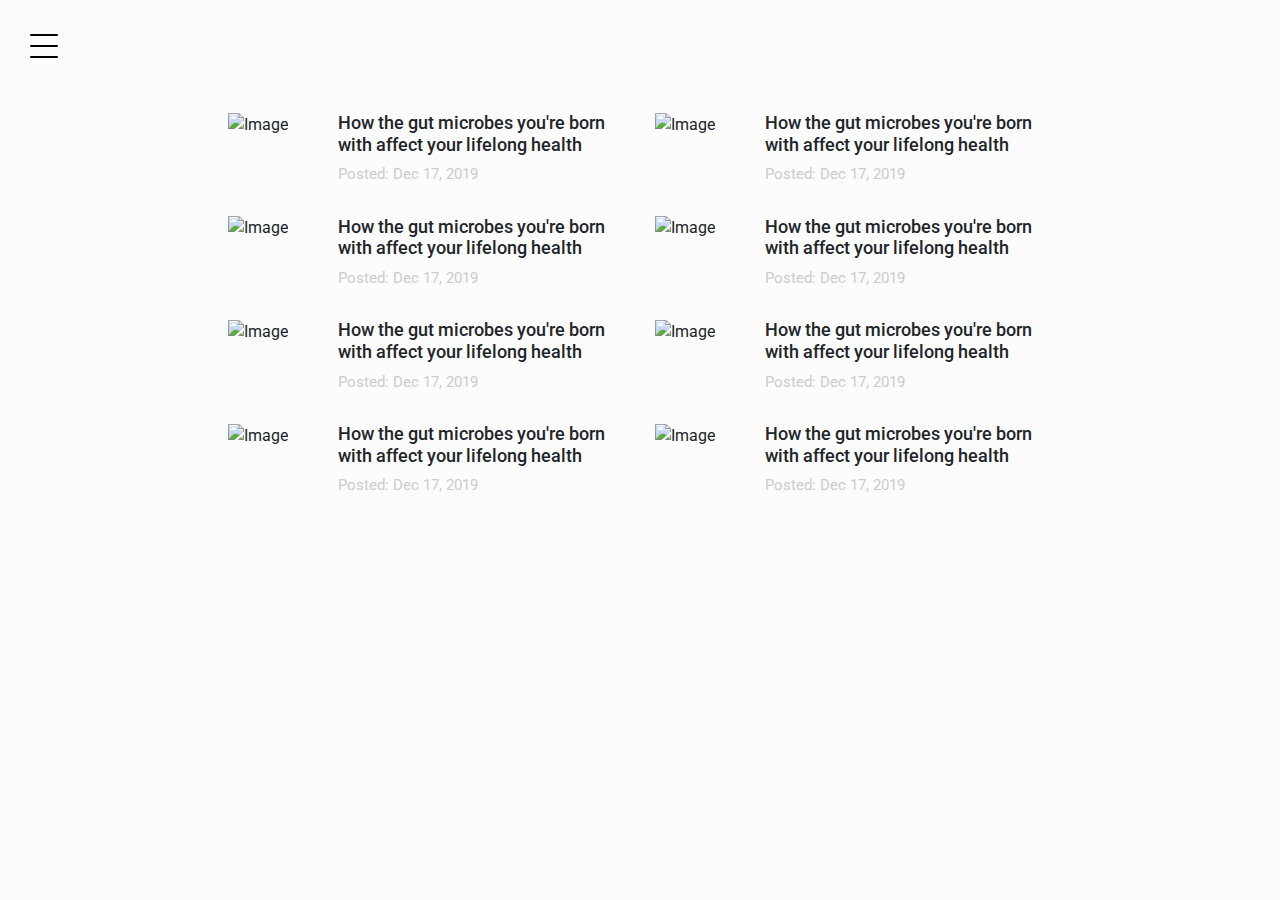
==== index.html @ adba04c1 "changes" ====
<!doctype html>
<html lang="en">
  <head>
    <!-- Required meta tags -->
    <meta charset="utf-8">
    <meta name="viewport" content="width=device-width, initial-scale=1, shrink-to-fit=no">
    <link href="https://fonts.googleapis.com/css?family=Roboto:300,400&display=swap" rel="stylesheet">

    <link href="https://fonts.googleapis.com/css?family=Poppins:300,400,500&display=swap" rel="stylesheet">

    <link href="https://fonts.googleapis.com/css?family=Source+Serif+Pro:400,600&display=swap" rel="stylesheet">

    <link rel="stylesheet" href="fonts/icomoon/style.css">

    <link rel="stylesheet" href="css/owl.carousel.min.css">

    <!-- Bootstrap CSS -->
    <link rel="stylesheet" href="css/bootstrap.min.css">
    
    <!-- Style -->
    <link rel="stylesheet" href="css/style.css">

    <title>Home</title>
  </head>
  <body>
  
    
    <aside class="sidebar">
      <div class="toggle">
        <a href="#" class="burger js-menu-toggle" data-toggle="collapse" data-target="#main-navbar">
              <span></span>
            </a>
      </div>
      <div class="side-inner">

        <div class="logo">
          <span><img src="images/kucing-ngudud.jpg" class="mt-3" alt="" style="height: 100px; width: 100px; border-radius: 50%;"></span>
        </div>
        
        <div class="nav-menu">
          <ul>
            <li class="active"><a href="#">Home</a></li>
            <li><a href="biodata.html">Biodata</a></li>
           
          </ul>
        </div>

        <div class="featured-users">
          <h3>Quotes</h3>
          <ul>
            <li class="person">
              <a href="rainer.html" class="d-flex align-items-center">
                <img src="images/raineradityatama.jpg" alt="Image" class="img-fluid mr-3">
                <span class="user-name">Rainer Adityatama</span>
              </a>
            </li>
            <li class="person">
              <a href="ricky.html" class="d-flex align-items-center">
                <img src="images/riki.jpg" alt="Image" class="img-fluid mr-3">
                <span class="user-name">Ricky Darmawan</span>
              </a>
            </li>
            <li class="person">
              <a href="ramdan.html" class="d-flex align-items-center">
                <img src="images/ramdan.jpg" alt="Image" class="img-fluid mr-3">
                <span class="user-name">Rafli Mochamad Ramdan</span>
              </a>
            </li>
            <li class="person">
              <a href="bagas.html" class="d-flex align-items-center">
                <img src="images/bagas.jpg" alt="Image" class="img-fluid mr-3">
                <span class="user-name">Muhammad Rafi Bagaskara</span>
              </a>
            </li>
            <li class="person">
              <a href="siva.html" class="d-flex align-items-center">
                <img src="images/siva.jpg" alt="Image" class="img-fluid mr-3">
                <span class="user-name">Siva Aulia</span>
              </a>
            </li>
            <li class="person">
              <a href="razika.html" class="d-flex align-items-center">
                <img src="images/razika.jpg" alt="Image" class="img-fluid mr-3">
                <span class="user-name">Razika Isdiyanti</span>
              </a>
            </li>
            <li class="person">
              <a href="prisilia.html" class="d-flex align-items-center">
                <img src="images/prisilia.jpg" alt="Image" class="img-fluid mr-3">
                <span class="user-name">Prisilia Ida Prameswari</span>
              </a>
            </li>
          </ul>
        </div>
      </div>
      
    </aside>
    <main>
      <div class="site-section">
        <div class="container">
          <div class="row justify-content-center">





            <div class="col-md-9">
              <div class="row">
                <div class="col-md-6">
                  <div class="d-flex post-entry">
                    <div class="custom-thumbnail">
                      <img src="images/person_1.jpg" alt="Image" class="img-fluid">
                    </div>
                    <div class="post-content">
                      <h3>How the gut microbes you're born with affect your lifelong health</h3>
                      <div class="post-meta"><span>Posted:</span> Dec 17, 2019</div>
                    </div>
                  </div>
                </div>
                <div class="col-md-6">
                  <div class="d-flex post-entry">
                    <div class="custom-thumbnail">
                      <img src="images/person_2.jpg" alt="Image" class="img-fluid">
                    </div>
                    <div class="post-content">
                      <h3>How the gut microbes you're born with affect your lifelong health</h3>
                      <div class="post-meta"><span>Posted:</span> Dec 17, 2019</div>
                    </div>
                  </div>
                </div>

                <div class="col-md-6">
                  <div class="d-flex post-entry">
                    <div class="custom-thumbnail">
                      <img src="images/person_3.jpg" alt="Image" class="img-fluid">
                    </div>
                    <div class="post-content">
                      <h3>How the gut microbes you're born with affect your lifelong health</h3>
                      <div class="post-meta"><span>Posted:</span> Dec 17, 2019</div>
                    </div>
                  </div>
                </div>
                <div class="col-md-6">
                  <div class="d-flex post-entry">
                    <div class="custom-thumbnail">
                      <img src="images/person_4.jpg" alt="Image" class="img-fluid">
                    </div>
                    <div class="post-content">
                      <h3>How the gut microbes you're born with affect your lifelong health</h3>
                      <div class="post-meta"><span>Posted:</span> Dec 17, 2019</div>
                    </div>
                  </div>
                </div>

                <div class="col-md-6">
                  <div class="d-flex post-entry">
                    <div class="custom-thumbnail">
                      <img src="images/person_1.jpg" alt="Image" class="img-fluid">
                    </div>
                    <div class="post-content">
                      <h3>How the gut microbes you're born with affect your lifelong health</h3>
                      <div class="post-meta"><span>Posted:</span> Dec 17, 2019</div>
                    </div>
                  </div>
                </div>
                <div class="col-md-6">
                  <div class="d-flex post-entry">
                    <div class="custom-thumbnail">
                      <img src="images/person_2.jpg" alt="Image" class="img-fluid">
                    </div>
                    <div class="post-content">
                      <h3>How the gut microbes you're born with affect your lifelong health</h3>
                      <div class="post-meta"><span>Posted:</span> Dec 17, 2019</div>
                    </div>
                  </div>
                </div>

                <div class="col-md-6">
                  <div class="d-flex post-entry">
                    <div class="custom-thumbnail">
                      <img src="images/person_3.jpg" alt="Image" class="img-fluid">
                    </div>
                    <div class="post-content">
                      <h3>How the gut microbes you're born with affect your lifelong health</h3>
                      <div class="post-meta"><span>Posted:</span> Dec 17, 2019</div>
                    </div>
                  </div>
                </div>
                <div class="col-md-6">
                  <div class="d-flex post-entry">
                    <div class="custom-thumbnail">
                      <img src="images/person_4.jpg" alt="Image" class="img-fluid">
                    </div>
                    <div class="post-content">
                      <h3>How the gut microbes you're born with affect your lifelong health</h3>
                      <div class="post-meta"><span>Posted:</span> Dec 17, 2019</div>
                    </div>
                  </div>
                </div>
              </div>
            </div>


          </div>
        </div>
      </div>  
    </main>
    
    

    <script src="js/jquery-3.3.1.min.js"></script>
    <script src="js/popper.min.js"></script>
    <script src="js/bootstrap.min.js"></script>
    <script src="js/main.js"></script>
  </body>
</html>
---- fonts/icomoon/style.css ----
@font-face {
  font-family: 'icomoon';
  src:  url('fonts/icomoon.eot?10si43');
  src:  url('fonts/icomoon.eot?10si43#iefix') format('embedded-opentype'),
    url('fonts/icomoon.ttf?10si43') format('truetype'),
    url('fonts/icomoon.woff?10si43') format('woff'),
    url('fonts/icomoon.svg?10si43#icomoon') format('svg');
  font-weight: normal;
  font-style: normal;
}

[class^="icon-"], [class*=" icon-"] {
  /* use !important to prevent issues with browser extensions that change fonts */
  font-family: 'icomoon' !important;
  speak: none;
  font-style: normal;
  font-weight: normal;
  font-variant: normal;
  text-transform: none;
  line-height: 1;

  /* Better Font Rendering =========== */
  -webkit-font-smoothing: antialiased;
  -moz-osx-font-smoothing: grayscale;
}

.icon-asterisk:before {
  content: "\f069";
}
.icon-plus:before {
  content: "\f067";
}
.icon-question:before {
  content: "\f128";
}
.icon-minus:before {
  content: "\f068";
}
.icon-glass:before {
  content: "\f000";
}
.icon-music:before {
  content: "\f001";
}
.icon-search:before {
  content: "\f002";
}
.icon-envelope-o:before {
  content: "\f003";
}
.icon-heart:before {
  content: "\f004";
}
.icon-star:before {
  content: "\f005";
}
.icon-star-o:before {
  content: "\f006";
}
.icon-user:before {
  content: "\f007";
}
.icon-film:before {
  content: "\f008";
}
.icon-th-large:before {
  content: "\f009";
}
.icon-th:before {
  content: "\f00a";
}
.icon-th-list:before {
  content: "\f00b";
}
.icon-check:before {
  content: "\f00c";
}
.icon-close:before {
  content: "\f00d";
}
.icon-remove:before {
  content: "\f00d";
}
.icon-times:before {
  content: "\f00d";
}
.icon-search-plus:before {
  content: "\f00e";
}
.icon-search-minus:before {
  content: "\f010";
}
.icon-power-off:before {
  content: "\f011";
}
.icon-signal:before {
  content: "\f012";
}
.icon-cog:before {
  content: "\f013";
}
.icon-gear:before {
  content: "\f013";
}
.icon-trash-o:before {
  content: "\f014";
}
.icon-home:before {
  content: "\f015";
}
.icon-file-o:before {
  content: "\f016";
}
.icon-clock-o:before {
  content: "\f017";
}
.icon-road:before {
  content: "\f018";
}
.icon-download:before {
  content: "\f019";
}
.icon-arrow-circle-o-down:before {
  content: "\f01a";
}
.icon-arrow-circle-o-up:before {
  content: "\f01b";
}
.icon-inbox:before {
  content: "\f01c";
}
.icon-play-circle-o:before {
  content: "\f01d";
}
.icon-repeat:before {
  content: "\f01e";
}
.icon-rotate-right:before {
  content: "\f01e";
}
.icon-refresh:before {
  content: "\f021";
}
.icon-list-alt:before {
  content: "\f022";
}
.icon-lock:before {
  content: "\f023";
}
.icon-flag:before {
  content: "\f024";
}
.icon-headphones:before {
  content: "\f025";
}
.icon-volume-off:before {
  content: "\f026";
}
.icon-volume-down:before {
  content: "\f027";
}
.icon-volume-up:before {
  content: "\f028";
}
.icon-qrcode:before {
  content: "\f029";
}
.icon-barcode:before {
  content: "\f02a";
}
.icon-tag:before {
  content: "\f02b";
}
.icon-tags:before {
  content: "\f02c";
}
.icon-book:before {
  content: "\f02d";
}
.icon-bookmark:before {
  content: "\f02e";
}
.icon-print:before {
  content: "\f02f";
}
.icon-camera:before {
  content: "\f030";
}
.icon-font:before {
  content: "\f031";
}
.icon-bold:before {
  content: "\f032";
}
.icon-italic:before {
  content: "\f033";
}
.icon-text-height:before {
  content: "\f034";
}
.icon-text-width:before {
  content: "\f035";
}
.icon-align-left:before {
  content: "\f036";
}
.icon-align-center:before {
  content: "\f037";
}
.icon-align-right:before {
  content: "\f038";
}
.icon-align-justify:before {
  content: "\f039";
}
.icon-list:before {
  content: "\f03a";
}
.icon-dedent:before {
  content: "\f03b";
}
.icon-outdent:before {
  content: "\f03b";
}
.icon-indent:before {
  content: "\f03c";
}
.icon-video-camera:before {
  content: "\f03d";
}
.icon-image:before {
  content: "\f03e";
}
.icon-photo:before {
  content: "\f03e";
}
.icon-picture-o:before {
  content: "\f03e";
}
.icon-pencil:before {
  content: "\f040";
}
.icon-map-marker:before {
  content: "\f041";
}
.icon-adjust:before {
  content: "\f042";
}
.icon-tint:before {
  content: "\f043";
}
.icon-edit:before {
  content: "\f044";
}
.icon-pencil-square-o:before {
  content: "\f044";
}
.icon-share-square-o:before {
  content: "\f045";
}
.icon-check-square-o:before {
  content: "\f046";
}
.icon-arrows:before {
  content: "\f047";
}
.icon-step-backward:before {
  content: "\f048";
}
.icon-fast-backward:before {
  content: "\f049";
}
.icon-backward:before {
  content: "\f04a";
}
.icon-play:before {
  content: "\f04b";
}
.icon-pause:before {
  content: "\f04c";
}
.icon-stop:before {
  content: "\f04d";
}
.icon-forward:before {
  content: "\f04e";
}
.icon-fast-forward:before {
  content: "\f050";
}
.icon-step-forward:before {
  content: "\f051";
}
.icon-eject:before {
  content: "\f052";
}
.icon-chevron-left:before {
  content: "\f053";
}
.icon-chevron-right:before {
  content: "\f054";
}
.icon-plus-circle:before {
  content: "\f055";
}
.icon-minus-circle:before {
  content: "\f056";
}
.icon-times-circle:before {
  content: "\f057";
}
.icon-check-circle:before {
  content: "\f058";
}
.icon-question-circle:before {
  content: "\f059";
}
.icon-info-circle:before {
  content: "\f05a";
}
.icon-crosshairs:before {
  content: "\f05b";
}
.icon-times-circle-o:before {
  content: "\f05c";
}
.icon-check-circle-o:before {
  content: "\f05d";
}
.icon-ban:before {
  content: "\f05e";
}
.icon-arrow-left:before {
  content: "\f060";
}
.icon-arrow-right:before {
  content: "\f061";
}
.icon-arrow-up:before {
  content: "\f062";
}
.icon-arrow-down:before {
  content: "\f063";
}
.icon-mail-forward:before {
  content: "\f064";
}
.icon-share:before {
  content: "\f064";
}
.icon-expand:before {
  content: "\f065";
}
.icon-compress:before {
  content: "\f066";
}
.icon-exclamation-circle:before {
  content: "\f06a";
}
.icon-gift:before {
  content: "\f06b";
}
.icon-leaf:before {
  content: "\f06c";
}
.icon-fire:before {
  content: "\f06d";
}
.icon-eye:before {
  content: "\f06e";
}
.icon-eye-slash:before {
  content: "\f070";
}
.icon-exclamation-triangle:before {
  content: "\f071";
}
.icon-warning:before {
  content: "\f071";
}
.icon-plane:before {
  content: "\f072";
}
.icon-calendar:before {
  content: "\f073";
}
.icon-random:before {
  content: "\f074";
}
.icon-comment:before {
  content: "\f075";
}
.icon-magnet:before {
  content: "\f076";
}
.icon-chevron-up:before {
  content: "\f077";
}
.icon-chevron-down:before {
  content: "\f078";
}
.icon-retweet:before {
  content: "\f079";
}
.icon-shopping-cart:before {
  content: "\f07a";
}
.icon-folder:before {
  content: "\f07b";
}
.icon-folder-open:before {
  content: "\f07c";
}
.icon-arrows-v:before {
  content: "\f07d";
}
.icon-arrows-h:before {
  content: "\f07e";
}
.icon-bar-chart:before {
  content: "\f080";
}
.icon-bar-chart-o:before {
  content: "\f080";
}
.icon-twitter-square:before {
  content: "\f081";
}
.icon-facebook-square:before {
  content: "\f082";
}
.icon-camera-retro:before {
  content: "\f083";
}
.icon-key:before {
  content: "\f084";
}
.icon-cogs:before {
  content: "\f085";
}
.icon-gears:before {
  content: "\f085";
}
.icon-comments:before {
  content: "\f086";
}
.icon-thumbs-o-up:before {
  content: "\f087";
}
.icon-thumbs-o-down:before {
  content: "\f088";
}
.icon-star-half:before {
  content: "\f089";
}
.icon-heart-o:before {
  content: "\f08a";
}
.icon-sign-out:before {
  content: "\f08b";
}
.icon-linkedin-square:before {
  content: "\f08c";
}
.icon-thumb-tack:before {
  content: "\f08d";
}
.icon-external-link:before {
  content: "\f08e";
}
.icon-sign-in:before {
  content: "\f090";
}
.icon-trophy:before {
  content: "\f091";
}
.icon-github-square:before {
  content: "\f092";
}
.icon-upload:before {
  content: "\f093";
}
.icon-lemon-o:before {
  content: "\f094";
}
.icon-phone:before {
  content: "\f095";
}
.icon-square-o:before {
  content: "\f096";
}
.icon-bookmark-o:before {
  content: "\f097";
}
.icon-phone-square:before {
  content: "\f098";
}
.icon-twitter:before {
  content: "\f099";
}
.icon-facebook:before {
  content: "\f09a";
}
.icon-facebook-f:before {
  content: "\f09a";
}
.icon-github:before {
  content: "\f09b";
}
.icon-unlock:before {
  content: "\f09c";
}
.icon-credit-card:before {
  content: "\f09d";
}
.icon-feed:before {
  content: "\f09e";
}
.icon-rss:before {
  content: "\f09e";
}
.icon-hdd-o:before {
  content: "\f0a0";
}
.icon-bullhorn:before {
  content: "\f0a1";
}
.icon-bell-o:before {
  content: "\f0a2";
}
.icon-certificate:before {
  content: "\f0a3";
}
.icon-hand-o-right:before {
  content: "\f0a4";
}
.icon-hand-o-left:before {
  content: "\f0a5";
}
.icon-hand-o-up:before {
  content: "\f0a6";
}
.icon-hand-o-down:before {
  content: "\f0a7";
}
.icon-arrow-circle-left:before {
  content: "\f0a8";
}
.icon-arrow-circle-right:before {
  content: "\f0a9";
}
.icon-arrow-circle-up:before {
  content: "\f0aa";
}
.icon-arrow-circle-down:before {
  content: "\f0ab";
}
.icon-globe:before {
  content: "\f0ac";
}
.icon-wrench:before {
  content: "\f0ad";
}
.icon-tasks:before {
  content: "\f0ae";
}
.icon-filter:before {
  content: "\f0b0";
}
.icon-briefcase:before {
  content: "\f0b1";
}
.icon-arrows-alt:before {
  content: "\f0b2";
}
.icon-group:before {
  content: "\f0c0";
}
.icon-users:before {
  content: "\f0c0";
}
.icon-chain:before {
  content: "\f0c1";
}
.icon-link:before {
  content: "\f0c1";
}
.icon-cloud:before {
  content: "\f0c2";
}
.icon-flask:before {
  content: "\f0c3";
}
.icon-cut:before {
  content: "\f0c4";
}
.icon-scissors:before {
  content: "\f0c4";
}
.icon-copy:before {
  content: "\f0c5";
}
.icon-files-o:before {
  content: "\f0c5";
}
.icon-paperclip:before {
  content: "\f0c6";
}
.icon-floppy-o:before {
  content: "\f0c7";
}
.icon-save:before {
  content: "\f0c7";
}
.icon-square:before {
  content: "\f0c8";
}
.icon-bars:before {
  content: "\f0c9";
}
.icon-navicon:before {
  content: "\f0c9";
}
.icon-reorder:before {
  content: "\f0c9";
}
.icon-list-ul:before {
  content: "\f0ca";
}
.icon-list-ol:before {
  content: "\f0cb";
}
.icon-strikethrough:before {
  content: "\f0cc";
}
.icon-underline:before {
  content: "\f0cd";
}
.icon-table:before {
  content: "\f0ce";
}
.icon-magic:before {
  content: "\f0d0";
}
.icon-truck:before {
  content: "\f0d1";
}
.icon-pinterest:before {
  content: "\f0d2";
}
.icon-pinterest-square:before {
  content: "\f0d3";
}
.icon-google-plus-square:before {
  content: "\f0d4";
}
.icon-google-plus:before {
  content: "\f0d5";
}
.icon-money:before {
  content: "\f0d6";
}
.icon-caret-down:before {
  content: "\f0d7";
}
.icon-caret-up:before {
  content: "\f0d8";
}
.icon-caret-left:before {
  content: "\f0d9";
}
.icon-caret-right:before {
  content: "\f0da";
}
.icon-columns:before {
  content: "\f0db";
}
.icon-sort:before {
  content: "\f0dc";
}
.icon-unsorted:before {
  content: "\f0dc";
}
.icon-sort-desc:before {
  content: "\f0dd";
}
.icon-sort-down:before {
  content: "\f0dd";
}
.icon-sort-asc:before {
  content: "\f0de";
}
.icon-sort-up:before {
  content: "\f0de";
}
.icon-envelope:before {
  content: "\f0e0";
}
.icon-linkedin:before {
  content: "\f0e1";
}
.icon-rotate-left:before {
  content: "\f0e2";
}
.icon-undo:before {
  content: "\f0e2";
}
.icon-gavel:before {
  content: "\f0e3";
}
.icon-legal:before {
  content: "\f0e3";
}
.icon-dashboard:before {
  content: "\f0e4";
}
.icon-tachometer:before {
  content: "\f0e4";
}
.icon-comment-o:before {
  content: "\f0e5";
}
.icon-comments-o:before {
  content: "\f0e6";
}
.icon-bolt:before {
  content: "\f0e7";
}
.icon-flash:before {
  content: "\f0e7";
}
.icon-sitemap:before {
  content: "\f0e8";
}
.icon-umbrella:before {
  content: "\f0e9";
}
.icon-clipboard:before {
  content: "\f0ea";
}
.icon-paste:before {
  content: "\f0ea";
}
.icon-lightbulb-o:before {
  content: "\f0eb";
}
.icon-exchange:before {
  content: "\f0ec";
}
.icon-cloud-download:before {
  content: "\f0ed";
}
.icon-cloud-upload:before {
  content: "\f0ee";
}
.icon-user-md:before {
  content: "\f0f0";
}
.icon-stethoscope:before {
  content: "\f0f1";
}
.icon-suitcase:before {
  content: "\f0f2";
}
.icon-bell:before {
  content: "\f0f3";
}
.icon-coffee:before {
  content: "\f0f4";
}
.icon-cutlery:before {
  content: "\f0f5";
}
.icon-file-text-o:before {
  content: "\f0f6";
}
.icon-building-o:before {
  content: "\f0f7";
}
.icon-hospital-o:before {
  content: "\f0f8";
}
.icon-ambulance:before {
  content: "\f0f9";
}
.icon-medkit:before {
  content: "\f0fa";
}
.icon-fighter-jet:before {
  content: "\f0fb";
}
.icon-beer:before {
  content: "\f0fc";
}
.icon-h-square:before {
  content: "\f0fd";
}
.icon-plus-square:before {
  content: "\f0fe";
}
.icon-angle-double-left:before {
  content: "\f100";
}
.icon-angle-double-right:before {
  content: "\f101";
}
.icon-angle-double-up:before {
  content: "\f102";
}
.icon-angle-double-down:before {
  content: "\f103";
}
.icon-angle-left:before {
  content: "\f104";
}
.icon-angle-right:before {
  content: "\f105";
}
.icon-angle-up:before {
  content: "\f106";
}
.icon-angle-down:before {
  content: "\f107";
}
.icon-desktop:before {
  content: "\f108";
}
.icon-laptop:before {
  content: "\f109";
}
.icon-tablet:before {
  content: "\f10a";
}
.icon-mobile:before {
  content: "\f10b";
}
.icon-mobile-phone:before {
  content: "\f10b";
}
.icon-circle-o:before {
  content: "\f10c";
}
.icon-quote-left:before {
  content: "\f10d";
}
.icon-quote-right:before {
  content: "\f10e";
}
.icon-spinner:before {
  content: "\f110";
}
.icon-circle:before {
  content: "\f111";
}
.icon-mail-reply:before {
  content: "\f112";
}
.icon-reply:before {
  content: "\f112";
}
.icon-github-alt:before {
  content: "\f113";
}
.icon-folder-o:before {
  content: "\f114";
}
.icon-folder-open-o:before {
  content: "\f115";
}
.icon-smile-o:before {
  content: "\f118";
}
.icon-frown-o:before {
  content: "\f119";
}
.icon-meh-o:before {
  content: "\f11a";
}
.icon-gamepad:before {
  content: "\f11b";
}
.icon-keyboard-o:before {
  content: "\f11c";
}
.icon-flag-o:before {
  content: "\f11d";
}
.icon-flag-checkered:before {
  content: "\f11e";
}
.icon-terminal:before {
  content: "\f120";
}
.icon-code:before {
  content: "\f121";
}
.icon-mail-reply-all:before {
  content: "\f122";
}
.icon-reply-all:before {
  content: "\f122";
}
.icon-star-half-empty:before {
  content: "\f123";
}
.icon-star-half-full:before {
  content: "\f123";
}
.icon-star-half-o:before {
  content: "\f123";
}
.icon-location-arrow:before {
  content: "\f124";
}
.icon-crop:before {
  content: "\f125";
}
.icon-code-fork:before {
  content: "\f126";
}
.icon-chain-broken:before {
  content: "\f127";
}
.icon-unlink:before {
  content: "\f127";
}
.icon-info:before {
  content: "\f129";
}
.icon-exclamation:before {
  content: "\f12a";
}
.icon-superscript:before {
  content: "\f12b";
}
.icon-subscript:before {
  content: "\f12c";
}
.icon-eraser:before {
  content: "\f12d";
}
.icon-puzzle-piece:before {
  content: "\f12e";
}
.icon-microphone:before {
  content: "\f130";
}
.icon-microphone-slash:before {
  content: "\f131";
}
.icon-shield:before {
  content: "\f132";
}
.icon-calendar-o:before {
  content: "\f133";
}
.icon-fire-extinguisher:before {
  content: "\f134";
}
.icon-rocket:before {
  content: "\f135";
}
.icon-maxcdn:before {
  content: "\f136";
}
.icon-chevron-circle-left:before {
  content: "\f137";
}
.icon-chevron-circle-right:before {
  content: "\f138";
}
.icon-chevron-circle-up:before {
  content: "\f139";
}
.icon-chevron-circle-down:before {
  content: "\f13a";
}
.icon-html5:before {
  content: "\f13b";
}
.icon-css3:before {
  content: "\f13c";
}
.icon-anchor:before {
  content: "\f13d";
}
.icon-unlock-alt:before {
  content: "\f13e";
}
.icon-bullseye:before {
  content: "\f140";
}
.icon-ellipsis-h:before {
  content: "\f141";
}
.icon-ellipsis-v:before {
  content: "\f142";
}
.icon-rss-square:before {
  content: "\f143";
}
.icon-play-circle:before {
  content: "\f144";
}
.icon-ticket:before {
  content: "\f145";
}
.icon-minus-square:before {
  content: "\f146";
}
.icon-minus-square-o:before {
  content: "\f147";
}
.icon-level-up:before {
  content: "\f148";
}
.icon-level-down:before {
  content: "\f149";
}
.icon-check-square:before {
  content: "\f14a";
}
.icon-pencil-square:before {
  content: "\f14b";
}
.icon-external-link-square:before {
  content: "\f14c";
}
.icon-share-square:before {
  content: "\f14d";
}
.icon-compass:before {
  content: "\f14e";
}
.icon-caret-square-o-down:before {
  content: "\f150";
}
.icon-toggle-down:before {
  content: "\f150";
}
.icon-caret-square-o-up:before {
  content: "\f151";
}
.icon-toggle-up:before {
  content: "\f151";
}
.icon-caret-square-o-right:before {
  content: "\f152";
}
.icon-toggle-right:before {
  content: "\f152";
}
.icon-eur:before {
  content: "\f153";
}
.icon-euro:before {
  content: "\f153";
}
.icon-gbp:before {
  content: "\f154";
}
.icon-dollar:before {
  content: "\f155";
}
.icon-usd:before {
  content: "\f155";
}
.icon-inr:before {
  content: "\f156";
}
.icon-rupee:before {
  content: "\f156";
}
.icon-cny:before {
  content: "\f157";
}
.icon-jpy:before {
  content: "\f157";
}
.icon-rmb:before {
  content: "\f157";
}
.icon-yen:before {
  content: "\f157";
}
.icon-rouble:before {
  content: "\f158";
}
.icon-rub:before {
  content: "\f158";
}
.icon-ruble:before {
  content: "\f158";
}
.icon-krw:before {
  content: "\f159";
}
.icon-won:before {
  content: "\f159";
}
.icon-bitcoin:before {
  content: "\f15a";
}
.icon-btc:before {
  content: "\f15a";
}
.icon-file:before {
  content: "\f15b";
}
.icon-file-text:before {
  content: "\f15c";
}
.icon-sort-alpha-asc:before {
  content: "\f15d";
}
.icon-sort-alpha-desc:before {
  content: "\f15e";
}
.icon-sort-amount-asc:before {
  content: "\f160";
}
.icon-sort-amount-desc:before {
  content: "\f161";
}
.icon-sort-numeric-asc:before {
  content: "\f162";
}
.icon-sort-numeric-desc:before {
  content: "\f163";
}
.icon-thumbs-up:before {
  content: "\f164";
}
.icon-thumbs-down:before {
  content: "\f165";
}
.icon-youtube-square:before {
  content: "\f166";
}
.icon-youtube:before {
  content: "\f167";
}
.icon-xing:before {
  content: "\f168";
}
.icon-xing-square:before {
  content: "\f169";
}
.icon-youtube-play:before {
  content: "\f16a";
}
.icon-dropbox:before {
  content: "\f16b";
}
.icon-stack-overflow:before {
  content: "\f16c";
}
.icon-instagram:before {
  content: "\f16d";
}
.icon-flickr:before {
  content: "\f16e";
}
.icon-adn:before {
  content: "\f170";
}
.icon-bitbucket:before {
  content: "\f171";
}
.icon-bitbucket-square:before {
  content: "\f172";
}
.icon-tumblr:before {
  content: "\f173";
}
.icon-tumblr-square:before {
  content: "\f174";
}
.icon-long-arrow-down:before {
  content: "\f175";
}
.icon-long-arrow-up:before {
  content: "\f176";
}
.icon-long-arrow-left:before {
  content: "\f177";
}
.icon-long-arrow-right:before {
  content: "\f178";
}
.icon-apple:before {
  content: "\f179";
}
.icon-windows:before {
  content: "\f17a";
}
.icon-android:before {
  content: "\f17b";
}
.icon-linux:before {
  content: "\f17c";
}
.icon-dribbble:before {
  content: "\f17d";
}
.icon-skype:before {
  content: "\f17e";
}
.icon-foursquare:before {
  content: "\f180";
}
.icon-trello:before {
  content: "\f181";
}
.icon-female:before {
  content: "\f182";
}
.icon-male:before {
  content: "\f183";
}
.icon-gittip:before {
  content: "\f184";
}
.icon-gratipay:before {
  content: "\f184";
}
.icon-sun-o:before {
  content: "\f185";
}
.icon-moon-o:before {
  content: "\f186";
}
.icon-archive:before {
  content: "\f187";
}
.icon-bug:before {
  content: "\f188";
}
.icon-vk:before {
  content: "\f189";
}
.icon-weibo:before {
  content: "\f18a";
}
.icon-renren:before {
  content: "\f18b";
}
.icon-pagelines:before {
  content: "\f18c";
}
.icon-stack-exchange:before {
  content: "\f18d";
}
.icon-arrow-circle-o-right:before {
  content: "\f18e";
}
.icon-arrow-circle-o-left:before {
  content: "\f190";
}
.icon-caret-square-o-left:before {
  content: "\f191";
}
.icon-toggle-left:before {
  content: "\f191";
}
.icon-dot-circle-o:before {
  content: "\f192";
}
.icon-wheelchair:before {
  content: "\f193";
}
.icon-vimeo-square:before {
  content: "\f194";
}
.icon-try:before {
  content: "\f195";
}
.icon-turkish-lira:before {
  content: "\f195";
}
.icon-plus-square-o:before {
  content: "\f196";
}
.icon-space-shuttle:before {
  content: "\f197";
}
.icon-slack:before {
  content: "\f198";
}
.icon-envelope-square:before {
  content: "\f199";
}
.icon-wordpress:before {
  content: "\f19a";
}
.icon-openid:before {
  content: "\f19b";
}
.icon-bank:before {
  content: "\f19c";
}
.icon-institution:before {
  content: "\f19c";
}
.icon-university:before {
  content: "\f19c";
}
.icon-graduation-cap:before {
  content: "\f19d";
}
.icon-mortar-board:before {
  content: "\f19d";
}
.icon-yahoo:before {
  content: "\f19e";
}
.icon-google:before {
  content: "\f1a0";
}
.icon-reddit:before {
  content: "\f1a1";
}
.icon-reddit-square:before {
  content: "\f1a2";
}
.icon-stumbleupon-circle:before {
  content: "\f1a3";
}
.icon-stumbleupon:before {
  content: "\f1a4";
}
.icon-delicious:before {
  content: "\f1a5";
}
.icon-digg:before {
  content: "\f1a6";
}
.icon-pied-piper-pp:before {
  content: "\f1a7";
}
.icon-pied-piper-alt:before {
  content: "\f1a8";
}
.icon-drupal:before {
  content: "\f1a9";
}
.icon-joomla:before {
  content: "\f1aa";
}
.icon-language:before {
  content: "\f1ab";
}
.icon-fax:before {
  content: "\f1ac";
}
.icon-building:before {
  content: "\f1ad";
}
.icon-child:before {
  content: "\f1ae";
}
.icon-paw:before {
  content: "\f1b0";
}
.icon-spoon:before {
  content: "\f1b1";
}
.icon-cube:before {
  content: "\f1b2";
}
.icon-cubes:before {
  content: "\f1b3";
}
.icon-behance:before {
  content: "\f1b4";
}
.icon-behance-square:before {
  content: "\f1b5";
}
.icon-steam:before {
  content: "\f1b6";
}
.icon-steam-square:before {
  content: "\f1b7";
}
.icon-recycle:before {
  content: "\f1b8";
}
.icon-automobile:before {
  content: "\f1b9";
}
.icon-car:before {
  content: "\f1b9";
}
.icon-cab:before {
  content: "\f1ba";
}
.icon-taxi:before {
  content: "\f1ba";
}
.icon-tree:before {
  content: "\f1bb";
}
.icon-spotify:before {
  content: "\f1bc";
}
.icon-deviantart:before {
  content: "\f1bd";
}
.icon-soundcloud:before {
  content: "\f1be";
}
.icon-database:before {
  content: "\f1c0";
}
.icon-file-pdf-o:before {
  content: "\f1c1";
}
.icon-file-word-o:before {
  content: "\f1c2";
}
.icon-file-excel-o:before {
  content: "\f1c3";
}
.icon-file-powerpoint-o:before {
  content: "\f1c4";
}
.icon-file-image-o:before {
  content: "\f1c5";
}
.icon-file-photo-o:before {
  content: "\f1c5";
}
.icon-file-picture-o:before {
  content: "\f1c5";
}
.icon-file-archive-o:before {
  content: "\f1c6";
}
.icon-file-zip-o:before {
  content: "\f1c6";
}
.icon-file-audio-o:before {
  content: "\f1c7";
}
.icon-file-sound-o:before {
  content: "\f1c7";
}
.icon-file-movie-o:before {
  content: "\f1c8";
}
.icon-file-video-o:before {
  content: "\f1c8";
}
.icon-file-code-o:before {
  content: "\f1c9";
}
.icon-vine:before {
  content: "\f1ca";
}
.icon-codepen:before {
  content: "\f1cb";
}
.icon-jsfiddle:before {
  content: "\f1cc";
}
.icon-life-bouy:before {
  content: "\f1cd";
}
.icon-life-buoy:before {
  content: "\f1cd";
}
.icon-life-ring:before {
  content: "\f1cd";
}
.icon-life-saver:before {
  content: "\f1cd";
}
.icon-support:before {
  content: "\f1cd";
}
.icon-circle-o-notch:before {
  content: "\f1ce";
}
.icon-ra:before {
  content: "\f1d0";
}
.icon-rebel:before {
  content: "\f1d0";
}
.icon-resistance:before {
  content: "\f1d0";
}
.icon-empire:before {
  content: "\f1d1";
}
.icon-ge:before {
  content: "\f1d1";
}
.icon-git-square:before {
  content: "\f1d2";
}
.icon-git:before {
  content: "\f1d3";
}
.icon-hacker-news:before {
  content: "\f1d4";
}
.icon-y-combinator-square:before {
  content: "\f1d4";
}
.icon-yc-square:before {
  content: "\f1d4";
}
.icon-tencent-weibo:before {
  content: "\f1d5";
}
.icon-qq:before {
  content: "\f1d6";
}
.icon-wechat:before {
  content: "\f1d7";
}
.icon-weixin:before {
  content: "\f1d7";
}
.icon-paper-plane:before {
  content: "\f1d8";
}
.icon-send:before {
  content: "\f1d8";
}
.icon-paper-plane-o:before {
  content: "\f1d9";
}
.icon-send-o:before {
  content: "\f1d9";
}
.icon-history:before {
  content: "\f1da";
}
.icon-circle-thin:before {
  content: "\f1db";
}
.icon-header:before {
  content: "\f1dc";
}
.icon-paragraph:before {
  content: "\f1dd";
}
.icon-sliders:before {
  content: "\f1de";
}
.icon-share-alt:before {
  content: "\f1e0";
}
.icon-share-alt-square:before {
  content: "\f1e1";
}
.icon-bomb:before {
  content: "\f1e2";
}
.icon-futbol-o:before {
  content: "\f1e3";
}
.icon-soccer-ball-o:before {
  content: "\f1e3";
}
.icon-tty:before {
  content: "\f1e4";
}
.icon-binoculars:before {
  content: "\f1e5";
}
.icon-plug:before {
  content: "\f1e6";
}
.icon-slideshare:before {
  content: "\f1e7";
}
.icon-twitch:before {
  content: "\f1e8";
}
.icon-yelp:before {
  content: "\f1e9";
}
.icon-newspaper-o:before {
  content: "\f1ea";
}
.icon-wifi:before {
  content: "\f1eb";
}
.icon-calculator:before {
  content: "\f1ec";
}
.icon-paypal:before {
  content: "\f1ed";
}
.icon-google-wallet:before {
  content: "\f1ee";
}
.icon-cc-visa:before {
  content: "\f1f0";
}
.icon-cc-mastercard:before {
  content: "\f1f1";
}
.icon-cc-discover:before {
  content: "\f1f2";
}
.icon-cc-amex:before {
  content: "\f1f3";
}
.icon-cc-paypal:before {
  content: "\f1f4";
}
.icon-cc-stripe:before {
  content: "\f1f5";
}
.icon-bell-slash:before {
  content: "\f1f6";
}
.icon-bell-slash-o:before {
  content: "\f1f7";
}
.icon-trash:before {
  content: "\f1f8";
}
.icon-copyright:before {
  content: "\f1f9";
}
.icon-at:before {
  content: "\f1fa";
}
.icon-eyedropper:before {
  content: "\f1fb";
}
.icon-paint-brush:before {
  content: "\f1fc";
}
.icon-birthday-cake:before {
  content: "\f1fd";
}
.icon-area-chart:before {
  content: "\f1fe";
}
.icon-pie-chart:before {
  content: "\f200";
}
.icon-line-chart:before {
  content: "\f201";
}
.icon-lastfm:before {
  content: "\f202";
}
.icon-lastfm-square:before {
  content: "\f203";
}
.icon-toggle-off:before {
  content: "\f204";
}
.icon-toggle-on:before {
  content: "\f205";
}
.icon-bicycle:before {
  content: "\f206";
}
.icon-bus:before {
  content: "\f207";
}
.icon-ioxhost:before {
  content: "\f208";
}
.icon-angellist:before {
  content: "\f209";
}
.icon-cc:before {
  content: "\f20a";
}
.icon-ils:before {
  content: "\f20b";
}
.icon-shekel:before {
  content: "\f20b";
}
.icon-sheqel:before {
  content: "\f20b";
}
.icon-meanpath:before {
  content: "\f20c";
}
.icon-buysellads:before {
  content: "\f20d";
}
.icon-connectdevelop:before {
  content: "\f20e";
}
.icon-dashcube:before {
  content: "\f210";
}
.icon-forumbee:before {
  content: "\f211";
}
.icon-leanpub:before {
  content: "\f212";
}
.icon-sellsy:before {
  content: "\f213";
}
.icon-shirtsinbulk:before {
  content: "\f214";
}
.icon-simplybuilt:before {
  content: "\f215";
}
.icon-skyatlas:before {
  content: "\f216";
}
.icon-cart-plus:before {
  content: "\f217";
}
.icon-cart-arrow-down:before {
  content: "\f218";
}
.icon-diamond:before {
  content: "\f219";
}
.icon-ship:before {
  content: "\f21a";
}
.icon-user-secret:before {
  content: "\f21b";
}
.icon-motorcycle:before {
  content: "\f21c";
}
.icon-street-view:before {
  content: "\f21d";
}
.icon-heartbeat:before {
  content: "\f21e";
}
.icon-venus:before {
  content: "\f221";
}
.icon-mars:before {
  content: "\f222";
}
.icon-mercury:before {
  content: "\f223";
}
.icon-intersex:before {
  content: "\f224";
}
.icon-transgender:before {
  content: "\f224";
}
.icon-transgender-alt:before {
  content: "\f225";
}
.icon-venus-double:before {
  content: "\f226";
}
.icon-mars-double:before {
  content: "\f227";
}
.icon-venus-mars:before {
  content: "\f228";
}
.icon-mars-stroke:before {
  content: "\f229";
}
.icon-mars-stroke-v:before {
  content: "\f22a";
}
.icon-mars-stroke-h:before {
  content: "\f22b";
}
.icon-neuter:before {
  content: "\f22c";
}
.icon-genderless:before {
  content: "\f22d";
}
.icon-facebook-official:before {
  content: "\f230";
}
.icon-pinterest-p:before {
  content: "\f231";
}
.icon-whatsapp:before {
  content: "\f232";
}
.icon-server:before {
  content: "\f233";
}
.icon-user-plus:before {
  content: "\f234";
}
.icon-user-times:before {
  content: "\f235";
}
.icon-bed:before {
  content: "\f236";
}
.icon-hotel:before {
  content: "\f236";
}
.icon-viacoin:before {
  content: "\f237";
}
.icon-train:before {
  content: "\f238";
}
.icon-subway:before {
  content: "\f239";
}
.icon-medium:before {
  content: "\f23a";
}
.icon-y-combinator:before {
  content: "\f23b";
}
.icon-yc:before {
  content: "\f23b";
}
.icon-optin-monster:before {
  content: "\f23c";
}
.icon-opencart:before {
  content: "\f23d";
}
.icon-expeditedssl:before {
  content: "\f23e";
}
.icon-battery:before {
  content: "\f240";
}
.icon-battery-4:before {
  content: "\f240";
}
.icon-battery-full:before {
  content: "\f240";
}
.icon-battery-3:before {
  content: "\f241";
}
.icon-battery-three-quarters:before {
  content: "\f241";
}
.icon-battery-2:before {
  content: "\f242";
}
.icon-battery-half:before {
  content: "\f242";
}
.icon-battery-1:before {
  content: "\f243";
}
.icon-battery-quarter:before {
  content: "\f243";
}
.icon-battery-0:before {
  content: "\f244";
}
.icon-battery-empty:before {
  content: "\f244";
}
.icon-mouse-pointer:before {
  content: "\f245";
}
.icon-i-cursor:before {
  content: "\f246";
}
.icon-object-group:before {
  content: "\f247";
}
.icon-object-ungroup:before {
  content: "\f248";
}
.icon-sticky-note:before {
  content: "\f249";
}
.icon-sticky-note-o:before {
  content: "\f24a";
}
.icon-cc-jcb:before {
  content: "\f24b";
}
.icon-cc-diners-club:before {
  content: "\f24c";
}
.icon-clone:before {
  content: "\f24d";
}
.icon-balance-scale:before {
  content: "\f24e";
}
.icon-hourglass-o:before {
  content: "\f250";
}
.icon-hourglass-1:before {
  content: "\f251";
}
.icon-hourglass-start:before {
  content: "\f251";
}
.icon-hourglass-2:before {
  content: "\f252";
}
.icon-hourglass-half:before {
  content: "\f252";
}
.icon-hourglass-3:before {
  content: "\f253";
}
.icon-hourglass-end:before {
  content: "\f253";
}
.icon-hourglass:before {
  content: "\f254";
}
.icon-hand-grab-o:before {
  content: "\f255";
}
.icon-hand-rock-o:before {
  content: "\f255";
}
.icon-hand-paper-o:before {
  content: "\f256";
}
.icon-hand-stop-o:before {
  content: "\f256";
}
.icon-hand-scissors-o:before {
  content: "\f257";
}
.icon-hand-lizard-o:before {
  content: "\f258";
}
.icon-hand-spock-o:before {
  content: "\f259";
}
.icon-hand-pointer-o:before {
  content: "\f25a";
}
.icon-hand-peace-o:before {
  content: "\f25b";
}
.icon-trademark:before {
  content: "\f25c";
}
.icon-registered:before {
  content: "\f25d";
}
.icon-creative-commons:before {
  content: "\f25e";
}
.icon-gg:before {
  content: "\f260";
}
.icon-gg-circle:before {
  content: "\f261";
}
.icon-tripadvisor:before {
  content: "\f262";
}
.icon-odnoklassniki:before {
  content: "\f263";
}
.icon-odnoklassniki-square:before {
  content: "\f264";
}
.icon-get-pocket:before {
  content: "\f265";
}
.icon-wikipedia-w:before {
  content: "\f266";
}
.icon-safari:before {
  content: "\f267";
}
.icon-chrome:before {
  content: "\f268";
}
.icon-firefox:before {
  content: "\f269";
}
.icon-opera:before {
  content: "\f26a";
}
.icon-internet-explorer:before {
  content: "\f26b";
}
.icon-television:before {
  content: "\f26c";
}
.icon-tv:before {
  content: "\f26c";
}
.icon-contao:before {
  content: "\f26d";
}
.icon-500px:before {
  content: "\f26e";
}
.icon-amazon:before {
  content: "\f270";
}
.icon-calendar-plus-o:before {
  content: "\f271";
}
.icon-calendar-minus-o:before {
  content: "\f272";
}
.icon-calendar-times-o:before {
  content: "\f273";
}
.icon-calendar-check-o:before {
  content: "\f274";
}
.icon-industry:before {
  content: "\f275";
}
.icon-map-pin:before {
  content: "\f276";
}
.icon-map-signs:before {
  content: "\f277";
}
.icon-map-o:before {
  content: "\f278";
}
.icon-map:before {
  content: "\f279";
}
.icon-commenting:before {
  content: "\f27a";
}
.icon-commenting-o:before {
  content: "\f27b";
}
.icon-houzz:before {
  content: "\f27c";
}
.icon-vimeo:before {
  content: "\f27d";
}
.icon-black-tie:before {
  content: "\f27e";
}
.icon-fonticons:before {
  content: "\f280";
}
.icon-reddit-alien:before {
  content: "\f281";
}
.icon-edge:before {
  content: "\f282";
}
.icon-credit-card-alt:before {
  content: "\f283";
}
.icon-codiepie:before {
  content: "\f284";
}
.icon-modx:before {
  content: "\f285";
}
.icon-fort-awesome:before {
  content: "\f286";
}
.icon-usb:before {
  content: "\f287";
}
.icon-product-hunt:before {
  content: "\f288";
}
.icon-mixcloud:before {
  content: "\f289";
}
.icon-scribd:before {
  content: "\f28a";
}
.icon-pause-circle:before {
  content: "\f28b";
}
.icon-pause-circle-o:before {
  content: "\f28c";
}
.icon-stop-circle:before {
  content: "\f28d";
}
.icon-stop-circle-o:before {
  content: "\f28e";
}
.icon-shopping-bag:before {
  content: "\f290";
}
.icon-shopping-basket:before {
  content: "\f291";
}
.icon-hashtag:before {
  content: "\f292";
}
.icon-bluetooth:before {
  content: "\f293";
}
.icon-bluetooth-b:before {
  content: "\f294";
}
.icon-percent:before {
  content: "\f295";
}
.icon-gitlab:before {
  content: "\f296";
}
.icon-wpbeginner:before {
  content: "\f297";
}
.icon-wpforms:before {
  content: "\f298";
}
.icon-envira:before {
  content: "\f299";
}
.icon-universal-access:before {
  content: "\f29a";
}
.icon-wheelchair-alt:before {
  content: "\f29b";
}
.icon-question-circle-o:before {
  content: "\f29c";
}
.icon-blind:before {
  content: "\f29d";
}
.icon-audio-description:before {
  content: "\f29e";
}
.icon-volume-control-phone:before {
  content: "\f2a0";
}
.icon-braille:before {
  content: "\f2a1";
}
.icon-assistive-listening-systems:before {
  content: "\f2a2";
}
.icon-american-sign-language-interpreting:before {
  content: "\f2a3";
}
.icon-asl-interpreting:before {
  content: "\f2a3";
}
.icon-deaf:before {
  content: "\f2a4";
}
.icon-deafness:before {
  content: "\f2a4";
}
.icon-hard-of-hearing:before {
  content: "\f2a4";
}
.icon-glide:before {
  content: "\f2a5";
}
.icon-glide-g:before {
  content: "\f2a6";
}
.icon-sign-language:before {
  content: "\f2a7";
}
.icon-signing:before {
  content: "\f2a7";
}
.icon-low-vision:before {
  content: "\f2a8";
}
.icon-viadeo:before {
  content: "\f2a9";
}
.icon-viadeo-square:before {
  content: "\f2aa";
}
.icon-snapchat:before {
  content: "\f2ab";
}
.icon-snapchat-ghost:before {
  content: "\f2ac";
}
.icon-snapchat-square:before {
  content: "\f2ad";
}
.icon-pied-piper:before {
  content: "\f2ae";
}
.icon-first-order:before {
  content: "\f2b0";
}
.icon-yoast:before {
  content: "\f2b1";
}
.icon-themeisle:before {
  content: "\f2b2";
}
.icon-google-plus-circle:before {
  content: "\f2b3";
}
.icon-google-plus-official:before {
  content: "\f2b3";
}
.icon-fa:before {
  content: "\f2b4";
}
.icon-font-awesome:before {
  content: "\f2b4";
}
.icon-handshake-o:before {
  content: "\f2b5";
}
.icon-envelope-open:before {
  content: "\f2b6";
}
.icon-envelope-open-o:before {
  content: "\f2b7";
}
.icon-linode:before {
  content: "\f2b8";
}
.icon-address-book:before {
  content: "\f2b9";
}
.icon-address-book-o:before {
  content: "\f2ba";
}
.icon-address-card:before {
  content: "\f2bb";
}
.icon-vcard:before {
  content: "\f2bb";
}
.icon-address-card-o:before {
  content: "\f2bc";
}
.icon-vcard-o:before {
  content: "\f2bc";
}
.icon-user-circle:before {
  content: "\f2bd";
}
.icon-user-circle-o:before {
  content: "\f2be";
}
.icon-user-o:before {
  content: "\f2c0";
}
.icon-id-badge:before {
  content: "\f2c1";
}
.icon-drivers-license:before {
  content: "\f2c2";
}
.icon-id-card:before {
  content: "\f2c2";
}
.icon-drivers-license-o:before {
  content: "\f2c3";
}
.icon-id-card-o:before {
  content: "\f2c3";
}
.icon-quora:before {
  content: "\f2c4";
}
.icon-free-code-camp:before {
  content: "\f2c5";
}
.icon-telegram:before {
  content: "\f2c6";
}
.icon-thermometer:before {
  content: "\f2c7";
}
.icon-thermometer-4:before {
  content: "\f2c7";
}
.icon-thermometer-full:before {
  content: "\f2c7";
}
.icon-thermometer-3:before {
  content: "\f2c8";
}
.icon-thermometer-three-quarters:before {
  content: "\f2c8";
}
.icon-thermometer-2:before {
  content: "\f2c9";
}
.icon-thermometer-half:before {
  content: "\f2c9";
}
.icon-thermometer-1:before {
  content: "\f2ca";
}
.icon-thermometer-quarter:before {
  content: "\f2ca";
}
.icon-thermometer-0:before {
  content: "\f2cb";
}
.icon-thermometer-empty:before {
  content: "\f2cb";
}
.icon-shower:before {
  content: "\f2cc";
}
.icon-bath:before {
  content: "\f2cd";
}
.icon-bathtub:before {
  content: "\f2cd";
}
.icon-s15:before {
  content: "\f2cd";
}
.icon-podcast:before {
  content: "\f2ce";
}
.icon-window-maximize:before {
  content: "\f2d0";
}
.icon-window-minimize:before {
  content: "\f2d1";
}
.icon-window-restore:before {
  content: "\f2d2";
}
.icon-times-rectangle:before {
  content: "\f2d3";
}
.icon-window-close:before {
  content: "\f2d3";
}
.icon-times-rectangle-o:before {
  content: "\f2d4";
}
.icon-window-close-o:before {
  content: "\f2d4";
}
.icon-bandcamp:before {
  content: "\f2d5";
}
.icon-grav:before {
  content: "\f2d6";
}
.icon-etsy:before {
  content: "\f2d7";
}
.icon-imdb:before {
  content: "\f2d8";
}
.icon-ravelry:before {
  content: "\f2d9";
}
.icon-eercast:before {
  content: "\f2da";
}
.icon-microchip:before {
  content: "\f2db";
}
.icon-snowflake-o:before {
  content: "\f2dc";
}
.icon-superpowers:before {
  content: "\f2dd";
}
.icon-wpexplorer:before {
  content: "\f2de";
}
.icon-meetup:before {
  content: "\f2e0";
}
.icon-3d_rotation:before {
  content: "\e84d";
}
.icon-ac_unit:before {
  content: "\eb3b";
}
.icon-alarm:before {
  content: "\e855";
}
.icon-access_alarms:before {
  content: "\e191";
}
.icon-schedule:before {
  content: "\e8b5";
}
.icon-accessibility:before {
  content: "\e84e";
}
.icon-accessible:before {
  content: "\e914";
}
.icon-account_balance:before {
  content: "\e84f";
}
.icon-account_balance_wallet:before {
  content: "\e850";
}
.icon-account_box:before {
  content: "\e851";
}
.icon-account_circle:before {
  content: "\e853";
}
.icon-adb:before {
  content: "\e60e";
}
.icon-add:before {
  content: "\e145";
}
.icon-add_a_photo:before {
  content: "\e439";
}
.icon-alarm_add:before {
  content: "\e856";
}
.icon-add_alert:before {
  content: "\e003";
}
.icon-add_box:before {
  content: "\e146";
}
.icon-add_circle:before {
  content: "\e147";
}
.icon-control_point:before {
  content: "\e3ba";
}
.icon-add_location:before {
  content: "\e567";
}
.icon-add_shopping_cart:before {
  content: "\e854";
}
.icon-queue:before {
  content: "\e03c";
}
.icon-add_to_queue:before {
  content: "\e05c";
}
.icon-adjust2:before {
  content: "\e39e";
}
.icon-airline_seat_flat:before {
  content: "\e630";
}
.icon-airline_seat_flat_angled:before {
  content: "\e631";
}
.icon-airline_seat_individual_suite:before {
  content: "\e632";
}
.icon-airline_seat_legroom_extra:before {
  content: "\e633";
}
.icon-airline_seat_legroom_normal:before {
  content: "\e634";
}
.icon-airline_seat_legroom_reduced:before {
  content: "\e635";
}
.icon-airline_seat_recline_extra:before {
  content: "\e636";
}
.icon-airline_seat_recline_normal:before {
  content: "\e637";
}
.icon-flight:before {
  content: "\e539";
}
.icon-airplanemode_inactive:before {
  content: "\e194";
}
.icon-airplay:before {
  content: "\e055";
}
.icon-airport_shuttle:before {
  content: "\eb3c";
}
.icon-alarm_off:before {
  content: "\e857";
}
.icon-alarm_on:before {
  content: "\e858";
}
.icon-album:before {
  content: "\e019";
}
.icon-all_inclusive:before {
  content: "\eb3d";
}
.icon-all_out:before {
  content: "\e90b";
}
.icon-android2:before {
  content: "\e859";
}
.icon-announcement:before {
  content: "\e85a";
}
.icon-apps:before {
  content: "\e5c3";
}
.icon-archive2:before {
  content: "\e149";
}
.icon-arrow_back:before {
  content: "\e5c4";
}
.icon-arrow_downward:before {
  content: "\e5db";
}
.icon-arrow_drop_down:before {
  content: "\e5c5";
}
.icon-arrow_drop_down_circle:before {
  content: "\e5c6";
}
.icon-arrow_drop_up:before {
  content: "\e5c7";
}
.icon-arrow_forward:before {
  content: "\e5c8";
}
.icon-arrow_upward:before {
  content: "\e5d8";
}
.icon-art_track:before {
  content: "\e060";
}
.icon-aspect_ratio:before {
  content: "\e85b";
}
.icon-poll:before {
  content: "\e801";
}
.icon-assignment:before {
  content: "\e85d";
}
.icon-assignment_ind:before {
  content: "\e85e";
}
.icon-assignment_late:before {
  content: "\e85f";
}
.icon-assignment_return:before {
  content: "\e860";
}
.icon-assignment_returned:before {
  content: "\e861";
}
.icon-assignment_turned_in:before {
  content: "\e862";
}
.icon-assistant:before {
  content: "\e39f";
}
.icon-flag2:before {
  content: "\e153";
}
.icon-attach_file:before {
  content: "\e226";
}
.icon-attach_money:before {
  content: "\e227";
}
.icon-attachment:before {
  content: "\e2bc";
}
.icon-audiotrack:before {
  content: "\e3a1";
}
.icon-autorenew:before {
  content: "\e863";
}
.icon-av_timer:before {
  content: "\e01b";
}
.icon-backspace:before {
  content: "\e14a";
}
.icon-cloud_upload:before {
  content: "\e2c3";
}
.icon-battery_alert:before {
  content: "\e19c";
}
.icon-battery_charging_full:before {
  content: "\e1a3";
}
.icon-battery_std:before {
  content: "\e1a5";
}
.icon-battery_unknown:before {
  content: "\e1a6";
}
.icon-beach_access:before {
  content: "\eb3e";
}
.icon-beenhere:before {
  content: "\e52d";
}
.icon-block:before {
  content: "\e14b";
}
.icon-bluetooth2:before {
  content: "\e1a7";
}
.icon-bluetooth_searching:before {
  content: "\e1aa";
}
.icon-bluetooth_connected:before {
  content: "\e1a8";
}
.icon-bluetooth_disabled:before {
  content: "\e1a9";
}
.icon-blur_circular:before {
  content: "\e3a2";
}
.icon-blur_linear:before {
  content: "\e3a3";
}
.icon-blur_off:before {
  content: "\e3a4";
}
.icon-blur_on:before {
  content: "\e3a5";
}
.icon-class:before {
  content: "\e86e";
}
.icon-turned_in:before {
  content: "\e8e6";
}
.icon-turned_in_not:before {
  content: "\e8e7";
}
.icon-border_all:before {
  content: "\e228";
}
.icon-border_bottom:before {
  content: "\e229";
}
.icon-border_clear:before {
  content: "\e22a";
}
.icon-border_color:before {
  content: "\e22b";
}
.icon-border_horizontal:before {
  content: "\e22c";
}
.icon-border_inner:before {
  content: "\e22d";
}
.icon-border_left:before {
  content: "\e22e";
}
.icon-border_outer:before {
  content: "\e22f";
}
.icon-border_right:before {
  content: "\e230";
}
.icon-border_style:before {
  content: "\e231";
}
.icon-border_top:before {
  content: "\e232";
}
.icon-border_vertical:before {
  content: "\e233";
}
.icon-branding_watermark:before {
  content: "\e06b";
}
.icon-brightness_1:before {
  content: "\e3a6";
}
.icon-brightness_2:before {
  content: "\e3a7";
}
.icon-brightness_3:before {
  content: "\e3a8";
}
.icon-brightness_4:before {
  content: "\e3a9";
}
.icon-brightness_low:before {
  content: "\e1ad";
}
.icon-brightness_medium:before {
  content: "\e1ae";
}
.icon-brightness_high:before {
  content: "\e1ac";
}
.icon-brightness_auto:before {
  content: "\e1ab";
}
.icon-broken_image:before {
  content: "\e3ad";
}
.icon-brush:before {
  content: "\e3ae";
}
.icon-bubble_chart:before {
  content: "\e6dd";
}
.icon-bug_report:before {
  content: "\e868";
}
.icon-build:before {
  content: "\e869";
}
.icon-burst_mode:before {
  content: "\e43c";
}
.icon-domain:before {
  content: "\e7ee";
}
.icon-business_center:before {
  content: "\eb3f";
}
.icon-cached:before {
  content: "\e86a";
}
.icon-cake:before {
  content: "\e7e9";
}
.icon-phone2:before {
  content: "\e0cd";
}
.icon-call_end:before {
  content: "\e0b1";
}
.icon-call_made:before {
  content: "\e0b2";
}
.icon-merge_type:before {
  content: "\e252";
}
.icon-call_missed:before {
  content: "\e0b4";
}
.icon-call_missed_outgoing:before {
  content: "\e0e4";
}
.icon-call_received:before {
  content: "\e0b5";
}
.icon-call_split:before {
  content: "\e0b6";
}
.icon-call_to_action:before {
  content: "\e06c";
}
.icon-camera2:before {
  content: "\e3af";
}
.icon-photo_camera:before {
  content: "\e412";
}
.icon-camera_enhance:before {
  content: "\e8fc";
}
.icon-camera_front:before {
  content: "\e3b1";
}
.icon-camera_rear:before {
  content: "\e3b2";
}
.icon-camera_roll:before {
  content: "\e3b3";
}
.icon-cancel:before {
  content: "\e5c9";
}
.icon-redeem:before {
  content: "\e8b1";
}
.icon-card_membership:before {
  content: "\e8f7";
}
.icon-card_travel:before {
  content: "\e8f8";
}
.icon-casino:before {
  content: "\eb40";
}
.icon-cast:before {
  content: "\e307";
}
.icon-cast_connected:before {
  content: "\e308";
}
.icon-center_focus_strong:before {
  content: "\e3b4";
}
.icon-center_focus_weak:before {
  content: "\e3b5";
}
.icon-change_history:before {
  content: "\e86b";
}
.icon-chat:before {
  content: "\e0b7";
}
.icon-chat_bubble:before {
  content: "\e0ca";
}
.icon-chat_bubble_outline:before {
  content: "\e0cb";
}
.icon-check2:before {
  content: "\e5ca";
}
.icon-check_box:before {
  content: "\e834";
}
.icon-check_box_outline_blank:before {
  content: "\e835";
}
.icon-check_circle:before {
  content: "\e86c";
}
.icon-navigate_before:before {
  content: "\e408";
}
.icon-navigate_next:before {
  content: "\e409";
}
.icon-child_care:before {
  content: "\eb41";
}
.icon-child_friendly:before {
  content: "\eb42";
}
.icon-chrome_reader_mode:before {
  content: "\e86d";
}
.icon-close2:before {
  content: "\e5cd";
}
.icon-clear_all:before {
  content: "\e0b8";
}
.icon-closed_caption:before {
  content: "\e01c";
}
.icon-wb_cloudy:before {
  content: "\e42d";
}
.icon-cloud_circle:before {
  content: "\e2be";
}
.icon-cloud_done:before {
  content: "\e2bf";
}
.icon-cloud_download:before {
  content: "\e2c0";
}
.icon-cloud_off:before {
  content: "\e2c1";
}
.icon-cloud_queue:before {
  content: "\e2c2";
}
.icon-code2:before {
  content: "\e86f";
}
.icon-photo_library:before {
  content: "\e413";
}
.icon-collections_bookmark:before {
  content: "\e431";
}
.icon-palette:before {
  content: "\e40a";
}
.icon-colorize:before {
  content: "\e3b8";
}
.icon-comment2:before {
  content: "\e0b9";
}
.icon-compare:before {
  content: "\e3b9";
}
.icon-compare_arrows:before {
  content: "\e915";
}
.icon-laptop2:before {
  content: "\e31e";
}
.icon-confirmation_number:before {
  content: "\e638";
}
.icon-contact_mail:before {
  content: "\e0d0";
}
.icon-contact_phone:before {
  content: "\e0cf";
}
.icon-contacts:before {
  content: "\e0ba";
}
.icon-content_copy:before {
  content: "\e14d";
}
.icon-content_cut:before {
  content: "\e14e";
}
.icon-content_paste:before {
  content: "\e14f";
}
.icon-control_point_duplicate:before {
  content: "\e3bb";
}
.icon-copyright2:before {
  content: "\e90c";
}
.icon-mode_edit:before {
  content: "\e254";
}
.icon-create_new_folder:before {
  content: "\e2cc";
}
.icon-payment:before {
  content: "\e8a1";
}
.icon-crop2:before {
  content: "\e3be";
}
.icon-crop_16_9:before {
  content: "\e3bc";
}
.icon-crop_3_2:before {
  content: "\e3bd";
}
.icon-crop_landscape:before {
  content: "\e3c3";
}
.icon-crop_7_5:before {
  content: "\e3c0";
}
.icon-crop_din:before {
  content: "\e3c1";
}
.icon-crop_free:before {
  content: "\e3c2";
}
.icon-crop_original:before {
  content: "\e3c4";
}
.icon-crop_portrait:before {
  content: "\e3c5";
}
.icon-crop_rotate:before {
  content: "\e437";
}
.icon-crop_square:before {
  content: "\e3c6";
}
.icon-dashboard2:before {
  content: "\e871";
}
.icon-data_usage:before {
  content: "\e1af";
}
.icon-date_range:before {
  content: "\e916";
}
.icon-dehaze:before {
  content: "\e3c7";
}
.icon-delete:before {
  content: "\e872";
}
.icon-delete_forever:before {
  content: "\e92b";
}
.icon-delete_sweep:before {
  content: "\e16c";
}
.icon-description:before {
  content: "\e873";
}
.icon-desktop_mac:before {
  content: "\e30b";
}
.icon-desktop_windows:before {
  content: "\e30c";
}
.icon-details:before {
  content: "\e3c8";
}
.icon-developer_board:before {
  content: "\e30d";
}
.icon-developer_mode:before {
  content: "\e1b0";
}
.icon-device_hub:before {
  content: "\e335";
}
.icon-phonelink:before {
  content: "\e326";
}
.icon-devices_other:before {
  content: "\e337";
}
.icon-dialer_sip:before {
  content: "\e0bb";
}
.icon-dialpad:before {
  content: "\e0bc";
}
.icon-directions:before {
  content: "\e52e";
}
.icon-directions_bike:before {
  content: "\e52f";
}
.icon-directions_boat:before {
  content: "\e532";
}
.icon-directions_bus:before {
  content: "\e530";
}
.icon-directions_car:before {
  content: "\e531";
}
.icon-directions_railway:before {
  content: "\e534";
}
.icon-directions_run:before {
  content: "\e566";
}
.icon-directions_transit:before {
  content: "\e535";
}
.icon-directions_walk:before {
  content: "\e536";
}
.icon-disc_full:before {
  content: "\e610";
}
.icon-dns:before {
  content: "\e875";
}
.icon-not_interested:before {
  content: "\e033";
}
.icon-do_not_disturb_alt:before {
  content: "\e611";
}
.icon-do_not_disturb_off:before {
  content: "\e643";
}
.icon-remove_circle:before {
  content: "\e15c";
}
.icon-dock:before {
  content: "\e30e";
}
.icon-done:before {
  content: "\e876";
}
.icon-done_all:before {
  content: "\e877";
}
.icon-donut_large:before {
  content: "\e917";
}
.icon-donut_small:before {
  content: "\e918";
}
.icon-drafts:before {
  content: "\e151";
}
.icon-drag_handle:before {
  content: "\e25d";
}
.icon-time_to_leave:before {
  content: "\e62c";
}
.icon-dvr:before {
  content: "\e1b2";
}
.icon-edit_location:before {
  content: "\e568";
}
.icon-eject2:before {
  content: "\e8fb";
}
.icon-markunread:before {
  content: "\e159";
}
.icon-enhanced_encryption:before {
  content: "\e63f";
}
.icon-equalizer:before {
  content: "\e01d";
}
.icon-error:before {
  content: "\e000";
}
.icon-error_outline:before {
  content: "\e001";
}
.icon-euro_symbol:before {
  content: "\e926";
}
.icon-ev_station:before {
  content: "\e56d";
}
.icon-insert_invitation:before {
  content: "\e24f";
}
.icon-event_available:before {
  content: "\e614";
}
.icon-event_busy:before {
  content: "\e615";
}
.icon-event_note:before {
  content: "\e616";
}
.icon-event_seat:before {
  content: "\e903";
}
.icon-exit_to_app:before {
  content: "\e879";
}
.icon-expand_less:before {
  content: "\e5ce";
}
.icon-expand_more:before {
  content: "\e5cf";
}
.icon-explicit:before {
  content: "\e01e";
}
.icon-explore:before {
  content: "\e87a";
}
.icon-exposure:before {
  content: "\e3ca";
}
.icon-exposure_neg_1:before {
  content: "\e3cb";
}
.icon-exposure_neg_2:before {
  content: "\e3cc";
}
.icon-exposure_plus_1:before {
  content: "\e3cd";
}
.icon-exposure_plus_2:before {
  content: "\e3ce";
}
.icon-exposure_zero:before {
  content: "\e3cf";
}
.icon-extension:before {
  content: "\e87b";
}
.icon-face:before {
  content: "\e87c";
}
.icon-fast_forward:before {
  content: "\e01f";
}
.icon-fast_rewind:before {
  content: "\e020";
}
.icon-favorite:before {
  content: "\e87d";
}
.icon-favorite_border:before {
  content: "\e87e";
}
.icon-featured_play_list:before {
  content: "\e06d";
}
.icon-featured_video:before {
  content: "\e06e";
}
.icon-sms_failed:before {
  content: "\e626";
}
.icon-fiber_dvr:before {
  content: "\e05d";
}
.icon-fiber_manual_record:before {
  content: "\e061";
}
.icon-fiber_new:before {
  content: "\e05e";
}
.icon-fiber_pin:before {
  content: "\e06a";
}
.icon-fiber_smart_record:before {
  content: "\e062";
}
.icon-get_app:before {
  content: "\e884";
}
.icon-file_upload:before {
  content: "\e2c6";
}
.icon-filter2:before {
  content: "\e3d3";
}
.icon-filter_1:before {
  content: "\e3d0";
}
.icon-filter_2:before {
  content: "\e3d1";
}
.icon-filter_3:before {
  content: "\e3d2";
}
.icon-filter_4:before {
  content: "\e3d4";
}
.icon-filter_5:before {
  content: "\e3d5";
}
.icon-filter_6:before {
  content: "\e3d6";
}
.icon-filter_7:before {
  content: "\e3d7";
}
.icon-filter_8:before {
  content: "\e3d8";
}
.icon-filter_9:before {
  content: "\e3d9";
}
.icon-filter_9_plus:before {
  content: "\e3da";
}
.icon-filter_b_and_w:before {
  content: "\e3db";
}
.icon-filter_center_focus:before {
  content: "\e3dc";
}
.icon-filter_drama:before {
  content: "\e3dd";
}
.icon-filter_frames:before {
  content: "\e3de";
}
.icon-terrain:before {
  content: "\e564";
}
.icon-filter_list:before {
  content: "\e152";
}
.icon-filter_none:before {
  content: "\e3e0";
}
.icon-filter_tilt_shift:before {
  content: "\e3e2";
}
.icon-filter_vintage:before {
  content: "\e3e3";
}
.icon-find_in_page:before {
  content: "\e880";
}
.icon-find_replace:before {
  content: "\e881";
}
.icon-fingerprint:before {
  content: "\e90d";
}
.icon-first_page:before {
  content: "\e5dc";
}
.icon-fitness_center:before {
  content: "\eb43";
}
.icon-flare:before {
  content: "\e3e4";
}
.icon-flash_auto:before {
  content: "\e3e5";
}
.icon-flash_off:before {
  content: "\e3e6";
}
.icon-flash_on:before {
  content: "\e3e7";
}
.icon-flight_land:before {
  content: "\e904";
}
.icon-flight_takeoff:before {
  content: "\e905";
}
.icon-flip:before {
  content: "\e3e8";
}
.icon-flip_to_back:before {
  content: "\e882";
}
.icon-flip_to_front:before {
  content: "\e883";
}
.icon-folder2:before {
  content: "\e2c7";
}
.icon-folder_open:before {
  content: "\e2c8";
}
.icon-folder_shared:before {
  content: "\e2c9";
}
.icon-folder_special:before {
  content: "\e617";
}
.icon-font_download:before {
  content: "\e167";
}
.icon-format_align_center:before {
  content: "\e234";
}
.icon-format_align_justify:before {
  content: "\e235";
}
.icon-format_align_left:before {
  content: "\e236";
}
.icon-format_align_right:before {
  content: "\e237";
}
.icon-format_bold:before {
  content: "\e238";
}
.icon-format_clear:before {
  content: "\e239";
}
.icon-format_color_fill:before {
  content: "\e23a";
}
.icon-format_color_reset:before {
  content: "\e23b";
}
.icon-format_color_text:before {
  content: "\e23c";
}
.icon-format_indent_decrease:before {
  content: "\e23d";
}
.icon-format_indent_increase:before {
  content: "\e23e";
}
.icon-format_italic:before {
  content: "\e23f";
}
.icon-format_line_spacing:before {
  content: "\e240";
}
.icon-format_list_bulleted:before {
  content: "\e241";
}
.icon-format_list_numbered:before {
  content: "\e242";
}
.icon-format_paint:before {
  content: "\e243";
}
.icon-format_quote:before {
  content: "\e244";
}
.icon-format_shapes:before {
  content: "\e25e";
}
.icon-format_size:before {
  content: "\e245";
}
.icon-format_strikethrough:before {
  content: "\e246";
}
.icon-format_textdirection_l_to_r:before {
  content: "\e247";
}
.icon-format_textdirection_r_to_l:before {
  content: "\e248";
}
.icon-format_underlined:before {
  content: "\e249";
}
.icon-question_answer:before {
  content: "\e8af";
}
.icon-forward2:before {
  content: "\e154";
}
.icon-forward_10:before {
  content: "\e056";
}
.icon-forward_30:before {
  content: "\e057";
}
.icon-forward_5:before {
  content: "\e058";
}
.icon-free_breakfast:before {
  content: "\eb44";
}
.icon-fullscreen:before {
  content: "\e5d0";
}
.icon-fullscreen_exit:before {
  content: "\e5d1";
}
.icon-functions:before {
  content: "\e24a";
}
.icon-g_translate:before {
  content: "\e927";
}
.icon-games:before {
  content: "\e021";
}
.icon-gavel2:before {
  content: "\e90e";
}
.icon-gesture:before {
  content: "\e155";
}
.icon-gif:before {
  content: "\e908";
}
.icon-goat:before {
  content: "\e900";
}
.icon-golf_course:before {
  content: "\eb45";
}
.icon-my_location:before {
  content: "\e55c";
}
.icon-location_searching:before {
  content: "\e1b7";
}
.icon-location_disabled:before {
  content: "\e1b6";
}
.icon-star2:before {
  content: "\e838";
}
.icon-gradient:before {
  content: "\e3e9";
}
.icon-grain:before {
  content: "\e3ea";
}
.icon-graphic_eq:before {
  content: "\e1b8";
}
.icon-grid_off:before {
  content: "\e3eb";
}
.icon-grid_on:before {
  content: "\e3ec";
}
.icon-people:before {
  content: "\e7fb";
}
.icon-group_add:before {
  content: "\e7f0";
}
.icon-group_work:before {
  content: "\e886";
}
.icon-hd:before {
  content: "\e052";
}
.icon-hdr_off:before {
  content: "\e3ed";
}
.icon-hdr_on:before {
  content: "\e3ee";
}
.icon-hdr_strong:before {
  content: "\e3f1";
}
.icon-hdr_weak:before {
  content: "\e3f2";
}
.icon-headset:before {
  content: "\e310";
}
.icon-headset_mic:before {
  content: "\e311";
}
.icon-healing:before {
  content: "\e3f3";
}
.icon-hearing:before {
  content: "\e023";
}
.icon-help:before {
  content: "\e887";
}
.icon-help_outline:before {
  content: "\e8fd";
}
.icon-high_quality:before {
  content: "\e024";
}
.icon-highlight:before {
  content: "\e25f";
}
.icon-highlight_off:before {
  content: "\e888";
}
.icon-restore:before {
  content: "\e8b3";
}
.icon-home2:before {
  content: "\e88a";
}
.icon-hot_tub:before {
  content: "\eb46";
}
.icon-local_hotel:before {
  content: "\e549";
}
.icon-hourglass_empty:before {
  content: "\e88b";
}
.icon-hourglass_full:before {
  content: "\e88c";
}
.icon-http:before {
  content: "\e902";
}
.icon-lock2:before {
  content: "\e897";
}
.icon-photo2:before {
  content: "\e410";
}
.icon-image_aspect_ratio:before {
  content: "\e3f5";
}
.icon-import_contacts:before {
  content: "\e0e0";
}
.icon-import_export:before {
  content: "\e0c3";
}
.icon-important_devices:before {
  content: "\e912";
}
.icon-inbox2:before {
  content: "\e156";
}
.icon-indeterminate_check_box:before {
  content: "\e909";
}
.icon-info2:before {
  content: "\e88e";
}
.icon-info_outline:before {
  content: "\e88f";
}
.icon-input:before {
  content: "\e890";
}
.icon-insert_comment:before {
  content: "\e24c";
}
.icon-insert_drive_file:before {
  content: "\e24d";
}
.icon-tag_faces:before {
  content: "\e420";
}
.icon-link2:before {
  content: "\e157";
}
.icon-invert_colors:before {
  content: "\e891";
}
.icon-invert_colors_off:before {
  content: "\e0c4";
}
.icon-iso:before {
  content: "\e3f6";
}
.icon-keyboard:before {
  content: "\e312";
}
.icon-keyboard_arrow_down:before {
  content: "\e313";
}
.icon-keyboard_arrow_left:before {
  content: "\e314";
}
.icon-keyboard_arrow_right:before {
  content: "\e315";
}
.icon-keyboard_arrow_up:before {
  content: "\e316";
}
.icon-keyboard_backspace:before {
  content: "\e317";
}
.icon-keyboard_capslock:before {
  content: "\e318";
}
.icon-keyboard_hide:before {
  content: "\e31a";
}
.icon-keyboard_return:before {
  content: "\e31b";
}
.icon-keyboard_tab:before {
  content: "\e31c";
}
.icon-keyboard_voice:before {
  content: "\e31d";
}
.icon-kitchen:before {
  content: "\eb47";
}
.icon-label:before {
  content: "\e892";
}
.icon-label_outline:before {
  content: "\e893";
}
.icon-language2:before {
  content: "\e894";
}
.icon-laptop_chromebook:before {
  content: "\e31f";
}
.icon-laptop_mac:before {
  content: "\e320";
}
.icon-laptop_windows:before {
  content: "\e321";
}
.icon-last_page:before {
  content: "\e5dd";
}
.icon-open_in_new:before {
  content: "\e89e";
}
.icon-layers:before {
  content: "\e53b";
}
.icon-layers_clear:before {
  content: "\e53c";
}
.icon-leak_add:before {
  content: "\e3f8";
}
.icon-leak_remove:before {
  content: "\e3f9";
}
.icon-lens:before {
  content: "\e3fa";
}
.icon-library_books:before {
  content: "\e02f";
}
.icon-library_music:before {
  content: "\e030";
}
.icon-lightbulb_outline:before {
  content: "\e90f";
}
.icon-line_style:before {
  content: "\e919";
}
.icon-line_weight:before {
  content: "\e91a";
}
.icon-linear_scale:before {
  content: "\e260";
}
.icon-linked_camera:before {
  content: "\e438";
}
.icon-list2:before {
  content: "\e896";
}
.icon-live_help:before {
  content: "\e0c6";
}
.icon-live_tv:before {
  content: "\e639";
}
.icon-local_play:before {
  content: "\e553";
}
.icon-local_airport:before {
  content: "\e53d";
}
.icon-local_atm:before {
  content: "\e53e";
}
.icon-local_bar:before {
  content: "\e540";
}
.icon-local_cafe:before {
  content: "\e541";
}
.icon-local_car_wash:before {
  content: "\e542";
}
.icon-local_convenience_store:before {
  content: "\e543";
}
.icon-restaurant_menu:before {
  content: "\e561";
}
.icon-local_drink:before {
  content: "\e544";
}
.icon-local_florist:before {
  content: "\e545";
}
.icon-local_gas_station:before {
  content: "\e546";
}
.icon-shopping_cart:before {
  content: "\e8cc";
}
.icon-local_hospital:before {
  content: "\e548";
}
.icon-local_laundry_service:before {
  content: "\e54a";
}
.icon-local_library:before {
  content: "\e54b";
}
.icon-local_mall:before {
  content: "\e54c";
}
.icon-theaters:before {
  content: "\e8da";
}
.icon-local_offer:before {
  content: "\e54e";
}
.icon-local_parking:before {
  content: "\e54f";
}
.icon-local_pharmacy:before {
  content: "\e550";
}
.icon-local_pizza:before {
  content: "\e552";
}
.icon-print2:before {
  content: "\e8ad";
}
.icon-local_shipping:before {
  content: "\e558";
}
.icon-local_taxi:before {
  content: "\e559";
}
.icon-location_city:before {
  content: "\e7f1";
}
.icon-location_off:before {
  content: "\e0c7";
}
.icon-room:before {
  content: "\e8b4";
}
.icon-lock_open:before {
  content: "\e898";
}
.icon-lock_outline:before {
  content: "\e899";
}
.icon-looks:before {
  content: "\e3fc";
}
.icon-looks_3:before {
  content: "\e3fb";
}
.icon-looks_4:before {
  content: "\e3fd";
}
.icon-looks_5:before {
  content: "\e3fe";
}
.icon-looks_6:before {
  content: "\e3ff";
}
.icon-looks_one:before {
  content: "\e400";
}
.icon-looks_two:before {
  content: "\e401";
}
.icon-sync:before {
  content: "\e627";
}
.icon-loupe:before {
  content: "\e402";
}
.icon-low_priority:before {
  content: "\e16d";
}
.icon-loyalty:before {
  content: "\e89a";
}
.icon-mail_outline:before {
  content: "\e0e1";
}
.icon-map2:before {
  content: "\e55b";
}
.icon-markunread_mailbox:before {
  content: "\e89b";
}
.icon-memory:before {
  content: "\e322";
}
.icon-menu:before {
  content: "\e5d2";
}
.icon-message:before {
  content: "\e0c9";
}
.icon-mic:before {
  content: "\e029";
}
.icon-mic_none:before {
  content: "\e02a";
}
.icon-mic_off:before {
  content: "\e02b";
}
.icon-mms:before {
  content: "\e618";
}
.icon-mode_comment:before {
  content: "\e253";
}
.icon-monetization_on:before {
  content: "\e263";
}
.icon-money_off:before {
  content: "\e25c";
}
.icon-monochrome_photos:before {
  content: "\e403";
}
.icon-mood_bad:before {
  content: "\e7f3";
}
.icon-more:before {
  content: "\e619";
}
.icon-more_horiz:before {
  content: "\e5d3";
}
.icon-more_vert:before {
  content: "\e5d4";
}
.icon-motorcycle2:before {
  content: "\e91b";
}
.icon-mouse:before {
  content: "\e323";
}
.icon-move_to_inbox:before {
  content: "\e168";
}
.icon-movie_creation:before {
  content: "\e404";
}
.icon-movie_filter:before {
  content: "\e43a";
}
.icon-multiline_chart:before {
  content: "\e6df";
}
.icon-music_note:before {
  content: "\e405";
}
.icon-music_video:before {
  content: "\e063";
}
.icon-nature:before {
  content: "\e406";
}
.icon-nature_people:before {
  content: "\e407";
}
.icon-navigation:before {
  content: "\e55d";
}
.icon-near_me:before {
  content: "\e569";
}
.icon-network_cell:before {
  content: "\e1b9";
}
.icon-network_check:before {
  content: "\e640";
}
.icon-network_locked:before {
  content: "\e61a";
}
.icon-network_wifi:before {
  content: "\e1ba";
}
.icon-new_releases:before {
  content: "\e031";
}
.icon-next_week:before {
  content: "\e16a";
}
.icon-nfc:before {
  content: "\e1bb";
}
.icon-no_encryption:before {
  content: "\e641";
}
.icon-signal_cellular_no_sim:before {
  content: "\e1ce";
}
.icon-note:before {
  content: "\e06f";
}
.icon-note_add:before {
  content: "\e89c";
}
.icon-notifications:before {
  content: "\e7f4";
}
.icon-notifications_active:before {
  content: "\e7f7";
}
.icon-notifications_none:before {
  content: "\e7f5";
}
.icon-notifications_off:before {
  content: "\e7f6";
}
.icon-notifications_paused:before {
  content: "\e7f8";
}
.icon-offline_pin:before {
  content: "\e90a";
}
.icon-ondemand_video:before {
  content: "\e63a";
}
.icon-opacity:before {
  content: "\e91c";
}
.icon-open_in_browser:before {
  content: "\e89d";
}
.icon-open_with:before {
  content: "\e89f";
}
.icon-pages:before {
  content: "\e7f9";
}
.icon-pageview:before {
  content: "\e8a0";
}
.icon-pan_tool:before {
  content: "\e925";
}
.icon-panorama:before {
  content: "\e40b";
}
.icon-radio_button_unchecked:before {
  content: "\e836";
}
.icon-panorama_horizontal:before {
  content: "\e40d";
}
.icon-panorama_vertical:before {
  content: "\e40e";
}
.icon-panorama_wide_angle:before {
  content: "\e40f";
}
.icon-party_mode:before {
  content: "\e7fa";
}
.icon-pause2:before {
  content: "\e034";
}
.icon-pause_circle_filled:before {
  content: "\e035";
}
.icon-pause_circle_outline:before {
  content: "\e036";
}
.icon-people_outline:before {
  content: "\e7fc";
}
.icon-perm_camera_mic:before {
  content: "\e8a2";
}
.icon-perm_contact_calendar:before {
  content: "\e8a3";
}
.icon-perm_data_setting:before {
  content: "\e8a4";
}
.icon-perm_device_information:before {
  content: "\e8a5";
}
.icon-person_outline:before {
  content: "\e7ff";
}
.icon-perm_media:before {
  content: "\e8a7";
}
.icon-perm_phone_msg:before {
  content: "\e8a8";
}
.icon-perm_scan_wifi:before {
  content: "\e8a9";
}
.icon-person:before {
  content: "\e7fd";
}
.icon-person_add:before {
  content: "\e7fe";
}
.icon-person_pin:before {
  content: "\e55a";
}
.icon-person_pin_circle:before {
  content: "\e56a";
}
.icon-personal_video:before {
  content: "\e63b";
}
.icon-pets:before {
  content: "\e91d";
}
.icon-phone_android:before {
  content: "\e324";
}
.icon-phone_bluetooth_speaker:before {
  content: "\e61b";
}
.icon-phone_forwarded:before {
  content: "\e61c";
}
.icon-phone_in_talk:before {
  content: "\e61d";
}
.icon-phone_iphone:before {
  content: "\e325";
}
.icon-phone_locked:before {
  content: "\e61e";
}
.icon-phone_missed:before {
  content: "\e61f";
}
.icon-phone_paused:before {
  content: "\e620";
}
.icon-phonelink_erase:before {
  content: "\e0db";
}
.icon-phonelink_lock:before {
  content: "\e0dc";
}
.icon-phonelink_off:before {
  content: "\e327";
}
.icon-phonelink_ring:before {
  content: "\e0dd";
}
.icon-phonelink_setup:before {
  content: "\e0de";
}
.icon-photo_album:before {
  content: "\e411";
}
.icon-photo_filter:before {
  content: "\e43b";
}
.icon-photo_size_select_actual:before {
  content: "\e432";
}
.icon-photo_size_select_large:before {
  content: "\e433";
}
.icon-photo_size_select_small:before {
  content: "\e434";
}
.icon-picture_as_pdf:before {
  content: "\e415";
}
.icon-picture_in_picture:before {
  content: "\e8aa";
}
.icon-picture_in_picture_alt:before {
  content: "\e911";
}
.icon-pie_chart:before {
  content: "\e6c4";
}
.icon-pie_chart_outlined:before {
  content: "\e6c5";
}
.icon-pin_drop:before {
  content: "\e55e";
}
.icon-play_arrow:before {
  content: "\e037";
}
.icon-play_circle_filled:before {
  content: "\e038";
}
.icon-play_circle_outline:before {
  content: "\e039";
}
.icon-play_for_work:before {
  content: "\e906";
}
.icon-playlist_add:before {
  content: "\e03b";
}
.icon-playlist_add_check:before {
  content: "\e065";
}
.icon-playlist_play:before {
  content: "\e05f";
}
.icon-plus_one:before {
  content: "\e800";
}
.icon-polymer:before {
  content: "\e8ab";
}
.icon-pool:before {
  content: "\eb48";
}
.icon-portable_wifi_off:before {
  content: "\e0ce";
}
.icon-portrait:before {
  content: "\e416";
}
.icon-power:before {
  content: "\e63c";
}
.icon-power_input:before {
  content: "\e336";
}
.icon-power_settings_new:before {
  content: "\e8ac";
}
.icon-pregnant_woman:before {
  content: "\e91e";
}
.icon-present_to_all:before {
  content: "\e0df";
}
.icon-priority_high:before {
  content: "\e645";
}
.icon-public:before {
  content: "\e80b";
}
.icon-publish:before {
  content: "\e255";
}
.icon-queue_music:before {
  content: "\e03d";
}
.icon-queue_play_next:before {
  content: "\e066";
}
.icon-radio:before {
  content: "\e03e";
}
.icon-radio_button_checked:before {
  content: "\e837";
}
.icon-rate_review:before {
  content: "\e560";
}
.icon-receipt:before {
  content: "\e8b0";
}
.icon-recent_actors:before {
  content: "\e03f";
}
.icon-record_voice_over:before {
  content: "\e91f";
}
.icon-redo:before {
  content: "\e15a";
}
.icon-refresh2:before {
  content: "\e5d5";
}
.icon-remove2:before {
  content: "\e15b";
}
.icon-remove_circle_outline:before {
  content: "\e15d";
}
.icon-remove_from_queue:before {
  content: "\e067";
}
.icon-visibility:before {
  content: "\e8f4";
}
.icon-remove_shopping_cart:before {
  content: "\e928";
}
.icon-reorder2:before {
  content: "\e8fe";
}
.icon-repeat2:before {
  content: "\e040";
}
.icon-repeat_one:before {
  content: "\e041";
}
.icon-replay:before {
  content: "\e042";
}
.icon-replay_10:before {
  content: "\e059";
}
.icon-replay_30:before {
  content: "\e05a";
}
.icon-replay_5:before {
  content: "\e05b";
}
.icon-reply2:before {
  content: "\e15e";
}
.icon-reply_all:before {
  content: "\e15f";
}
.icon-report:before {
  content: "\e160";
}
.icon-warning2:before {
  content: "\e002";
}
.icon-restaurant:before {
  content: "\e56c";
}
.icon-restore_page:before {
  content: "\e929";
}
.icon-ring_volume:before {
  content: "\e0d1";
}
.icon-room_service:before {
  content: "\eb49";
}
.icon-rotate_90_degrees_ccw:before {
  content: "\e418";
}
.icon-rotate_left:before {
  content: "\e419";
}
.icon-rotate_right:before {
  content: "\e41a";
}
.icon-rounded_corner:before {
  content: "\e920";
}
.icon-router:before {
  content: "\e328";
}
.icon-rowing:before {
  content: "\e921";
}
.icon-rss_feed:before {
  content: "\e0e5";
}
.icon-rv_hookup:before {
  content: "\e642";
}
.icon-satellite:before {
  content: "\e562";
}
.icon-save2:before {
  content: "\e161";
}
.icon-scanner:before {
  content: "\e329";
}
.icon-school:before {
  content: "\e80c";
}
.icon-screen_lock_landscape:before {
  content: "\e1be";
}
.icon-screen_lock_portrait:before {
  content: "\e1bf";
}
.icon-screen_lock_rotation:before {
  content: "\e1c0";
}
.icon-screen_rotation:before {
  content: "\e1c1";
}
.icon-screen_share:before {
  content: "\e0e2";
}
.icon-sd_storage:before {
  content: "\e1c2";
}
.icon-search2:before {
  content: "\e8b6";
}
.icon-security:before {
  content: "\e32a";
}
.icon-select_all:before {
  content: "\e162";
}
.icon-send2:before {
  content: "\e163";
}
.icon-sentiment_dissatisfied:before {
  content: "\e811";
}
.icon-sentiment_neutral:before {
  content: "\e812";
}
.icon-sentiment_satisfied:before {
  content: "\e813";
}
.icon-sentiment_very_dissatisfied:before {
  content: "\e814";
}
.icon-sentiment_very_satisfied:before {
  content: "\e815";
}
.icon-settings:before {
  content: "\e8b8";
}
.icon-settings_applications:before {
  content: "\e8b9";
}
.icon-settings_backup_restore:before {
  content: "\e8ba";
}
.icon-settings_bluetooth:before {
  content: "\e8bb";
}
.icon-settings_brightness:before {
  content: "\e8bd";
}
.icon-settings_cell:before {
  content: "\e8bc";
}
.icon-settings_ethernet:before {
  content: "\e8be";
}
.icon-settings_input_antenna:before {
  content: "\e8bf";
}
.icon-settings_input_composite:before {
  content: "\e8c1";
}
.icon-settings_input_hdmi:before {
  content: "\e8c2";
}
.icon-settings_input_svideo:before {
  content: "\e8c3";
}
.icon-settings_overscan:before {
  content: "\e8c4";
}
.icon-settings_phone:before {
  content: "\e8c5";
}
.icon-settings_power:before {
  content: "\e8c6";
}
.icon-settings_remote:before {
  content: "\e8c7";
}
.icon-settings_system_daydream:before {
  content: "\e1c3";
}
.icon-settings_voice:before {
  content: "\e8c8";
}
.icon-share2:before {
  content: "\e80d";
}
.icon-shop:before {
  content: "\e8c9";
}
.icon-shop_two:before {
  content: "\e8ca";
}
.icon-shopping_basket:before {
  content: "\e8cb";
}
.icon-short_text:before {
  content: "\e261";
}
.icon-show_chart:before {
  content: "\e6e1";
}
.icon-shuffle:before {
  content: "\e043";
}
.icon-signal_cellular_4_bar:before {
  content: "\e1c8";
}
.icon-signal_cellular_connected_no_internet_4_bar:before {
  content: "\e1cd";
}
.icon-signal_cellular_null:before {
  content: "\e1cf";
}
.icon-signal_cellular_off:before {
  content: "\e1d0";
}
.icon-signal_wifi_4_bar:before {
  content: "\e1d8";
}
.icon-signal_wifi_4_bar_lock:before {
  content: "\e1d9";
}
.icon-signal_wifi_off:before {
  content: "\e1da";
}
.icon-sim_card:before {
  content: "\e32b";
}
.icon-sim_card_alert:before {
  content: "\e624";
}
.icon-skip_next:before {
  content: "\e044";
}
.icon-skip_previous:before {
  content: "\e045";
}
.icon-slideshow:before {
  content: "\e41b";
}
.icon-slow_motion_video:before {
  content: "\e068";
}
.icon-stay_primary_portrait:before {
  content: "\e0d6";
}
.icon-smoke_free:before {
  content: "\eb4a";
}
.icon-smoking_rooms:before {
  content: "\eb4b";
}
.icon-textsms:before {
  content: "\e0d8";
}
.icon-snooze:before {
  content: "\e046";
}
.icon-sort2:before {
  content: "\e164";
}
.icon-sort_by_alpha:before {
  content: "\e053";
}
.icon-spa:before {
  content: "\eb4c";
}
.icon-space_bar:before {
  content: "\e256";
}
.icon-speaker:before {
  content: "\e32d";
}
.icon-speaker_group:before {
  content: "\e32e";
}
.icon-speaker_notes:before {
  content: "\e8cd";
}
.icon-speaker_notes_off:before {
  content: "\e92a";
}
.icon-speaker_phone:before {
  content: "\e0d2";
}
.icon-spellcheck:before {
  content: "\e8ce";
}
.icon-star_border:before {
  content: "\e83a";
}
.icon-star_half:before {
  content: "\e839";
}
.icon-stars:before {
  content: "\e8d0";
}
.icon-stay_primary_landscape:before {
  content: "\e0d5";
}
.icon-stop2:before {
  content: "\e047";
}
.icon-stop_screen_share:before {
  content: "\e0e3";
}
.icon-storage:before {
  content: "\e1db";
}
.icon-store_mall_directory:before {
  content: "\e563";
}
.icon-straighten:before {
  content: "\e41c";
}
.icon-streetview:before {
  content: "\e56e";
}
.icon-strikethrough_s:before {
  content: "\e257";
}
.icon-style:before {
  content: "\e41d";
}
.icon-subdirectory_arrow_left:before {
  content: "\e5d9";
}
.icon-subdirectory_arrow_right:before {
  content: "\e5da";
}
.icon-subject:before {
  content: "\e8d2";
}
.icon-subscriptions:before {
  content: "\e064";
}
.icon-subtitles:before {
  content: "\e048";
}
.icon-subway2:before {
  content: "\e56f";
}
.icon-supervisor_account:before {
  content: "\e8d3";
}
.icon-surround_sound:before {
  content: "\e049";
}
.icon-swap_calls:before {
  content: "\e0d7";
}
.icon-swap_horiz:before {
  content: "\e8d4";
}
.icon-swap_vert:before {
  content: "\e8d5";
}
.icon-swap_vertical_circle:before {
  content: "\e8d6";
}
.icon-switch_camera:before {
  content: "\e41e";
}
.icon-switch_video:before {
  content: "\e41f";
}
.icon-sync_disabled:before {
  content: "\e628";
}
.icon-sync_problem:before {
  content: "\e629";
}
.icon-system_update:before {
  content: "\e62a";
}
.icon-system_update_alt:before {
  content: "\e8d7";
}
.icon-tab:before {
  content: "\e8d8";
}
.icon-tab_unselected:before {
  content: "\e8d9";
}
.icon-tablet2:before {
  content: "\e32f";
}
.icon-tablet_android:before {
  content: "\e330";
}
.icon-tablet_mac:before {
  content: "\e331";
}
.icon-tap_and_play:before {
  content: "\e62b";
}
.icon-text_fields:before {
  content: "\e262";
}
.icon-text_format:before {
  content: "\e165";
}
.icon-texture:before {
  content: "\e421";
}
.icon-thumb_down:before {
  content: "\e8db";
}
.icon-thumb_up:before {
  content: "\e8dc";
}
.icon-thumbs_up_down:before {
  content: "\e8dd";
}
.icon-timelapse:before {
  content: "\e422";
}
.icon-timeline:before {
  content: "\e922";
}
.icon-timer:before {
  content: "\e425";
}
.icon-timer_10:before {
  content: "\e423";
}
.icon-timer_3:before {
  content: "\e424";
}
.icon-timer_off:before {
  content: "\e426";
}
.icon-title:before {
  content: "\e264";
}
.icon-toc:before {
  content: "\e8de";
}
.icon-today:before {
  content: "\e8df";
}
.icon-toll:before {
  content: "\e8e0";
}
.icon-tonality:before {
  content: "\e427";
}
.icon-touch_app:before {
  content: "\e913";
}
.icon-toys:before {
  content: "\e332";
}
.icon-track_changes:before {
  content: "\e8e1";
}
.icon-traffic:before {
  content: "\e565";
}
.icon-train2:before {
  content: "\e570";
}
.icon-tram:before {
  content: "\e571";
}
.icon-transfer_within_a_station:before {
  content: "\e572";
}
.icon-transform:before {
  content: "\e428";
}
.icon-translate:before {
  content: "\e8e2";
}
.icon-trending_down:before {
  content: "\e8e3";
}
.icon-trending_flat:before {
  content: "\e8e4";
}
.icon-trending_up:before {
  content: "\e8e5";
}
.icon-tune:before {
  content: "\e429";
}
.icon-tv2:before {
  content: "\e333";
}
.icon-unarchive:before {
  content: "\e169";
}
.icon-undo2:before {
  content: "\e166";
}
.icon-unfold_less:before {
  content: "\e5d6";
}
.icon-unfold_more:before {
  content: "\e5d7";
}
.icon-update:before {
  content: "\e923";
}
.icon-usb2:before {
  content: "\e1e0";
}
.icon-verified_user:before {
  content: "\e8e8";
}
.icon-vertical_align_bottom:before {
  content: "\e258";
}
.icon-vertical_align_center:before {
  content: "\e259";
}
.icon-vertical_align_top:before {
  content: "\e25a";
}
.icon-vibration:before {
  content: "\e62d";
}
.icon-video_call:before {
  content: "\e070";
}
.icon-video_label:before {
  content: "\e071";
}
.icon-video_library:before {
  content: "\e04a";
}
.icon-videocam:before {
  content: "\e04b";
}
.icon-videocam_off:before {
  content: "\e04c";
}
.icon-videogame_asset:before {
  content: "\e338";
}
.icon-view_agenda:before {
  content: "\e8e9";
}
.icon-view_array:before {
  content: "\e8ea";
}
.icon-view_carousel:before {
  content: "\e8eb";
}
.icon-view_column:before {
  content: "\e8ec";
}
.icon-view_comfy:before {
  content: "\e42a";
}
.icon-view_compact:before {
  content: "\e42b";
}
.icon-view_day:before {
  content: "\e8ed";
}
.icon-view_headline:before {
  content: "\e8ee";
}
.icon-view_list:before {
  content: "\e8ef";
}
.icon-view_module:before {
  content: "\e8f0";
}
.icon-view_quilt:before {
  content: "\e8f1";
}
.icon-view_stream:before {
  content: "\e8f2";
}
.icon-view_week:before {
  content: "\e8f3";
}
.icon-vignette:before {
  content: "\e435";
}
.icon-visibility_off:before {
  content: "\e8f5";
}
.icon-voice_chat:before {
  content: "\e62e";
}
.icon-voicemail:before {
  content: "\e0d9";
}
.icon-volume_down:before {
  content: "\e04d";
}
.icon-volume_mute:before {
  content: "\e04e";
}
.icon-volume_off:before {
  content: "\e04f";
}
.icon-volume_up:before {
  content: "\e050";
}
.icon-vpn_key:before {
  content: "\e0da";
}
.icon-vpn_lock:before {
  content: "\e62f";
}
.icon-wallpaper:before {
  content: "\e1bc";
}
.icon-watch:before {
  content: "\e334";
}
.icon-watch_later:before {
  content: "\e924";
}
.icon-wb_auto:before {
  content: "\e42c";
}
.icon-wb_incandescent:before {
  content: "\e42e";
}
.icon-wb_iridescent:before {
  content: "\e436";
}
.icon-wb_sunny:before {
  content: "\e430";
}
.icon-wc:before {
  content: "\e63d";
}
.icon-web:before {
  content: "\e051";
}
.icon-web_asset:before {
  content: "\e069";
}
.icon-weekend:before {
  content: "\e16b";
}
.icon-whatshot:before {
  content: "\e80e";
}
.icon-widgets:before {
  content: "\e1bd";
}
.icon-wifi2:before {
  content: "\e63e";
}
.icon-wifi_lock:before {
  content: "\e1e1";
}
.icon-wifi_tethering:before {
  content: "\e1e2";
}
.icon-work:before {
  content: "\e8f9";
}
.icon-wrap_text:before {
  content: "\e25b";
}
.icon-youtube_searched_for:before {
  content: "\e8fa";
}
.icon-zoom_in:before {
  content: "\e8ff";
}
.icon-zoom_out:before {
  content: "\e901";
}
.icon-zoom_out_map:before {
  content: "\e56b";
}
---- css/style.css ----
body {
  font-family: "Roboto", -apple-system, BlinkMacSystemFont, "Segoe UI", Roboto, "Helvetica Neue", Arial, "Noto Sans", sans-serif, "Apple Color Emoji", "Segoe UI Emoji", "Segoe UI Symbol", "Noto Color Emoji";
  background-color: #fcfcfc; }

p {
  color: #b3b3b3;
  font-weight: 300; }

h1, h2, h3, h4, h5, h6,
.h1, .h2, .h3, .h4, .h5, .h6 {
  font-family: "Roboto", -apple-system, BlinkMacSystemFont, "Segoe UI", Roboto, "Helvetica Neue", Arial, "Noto Sans", sans-serif, "Apple Color Emoji", "Segoe UI Emoji", "Segoe UI Symbol", "Noto Color Emoji"; }

a {
  -webkit-transition: .3s all ease;
  -o-transition: .3s all ease;
  transition: .3s all ease; }
  a, a:hover {
    text-decoration: none !important; }

h2 {
  font-size: 20px; }

body {
  position: relative; }
  body:before {
    position: absolute;
    content: "";
    z-index: 1;
    top: 0;
    left: 0;
    right: 0;
    bottom: 0;
    background-color: rgba(0, 0, 0, 0.5);
    opacity: 0;
    visibility: hidden;
    -webkit-transition: .3s all ease-in-out;
    -o-transition: .3s all ease-in-out;
    transition: .3s all ease-in-out; }
  body.show-sidebar {
    overflow: hidden; }
    body.show-sidebar:before {
      opacity: 1;
      visibility: visible; }

.site-section {
  padding: 7rem 0; }

aside, main {
  height: 100vh;
  min-height: 580px; }

aside {
  width: 300px;
  left: 0;
  z-index: 1001;
  position: fixed;
  -webkit-transform: translateX(-100%);
  -ms-transform: translateX(-100%);
  transform: translateX(-100%);
  background-color: #fff;
  -webkit-transition: 1s -webkit-transform cubic-bezier(0.23, 1, 0.32, 1);
  transition: 1s -webkit-transform cubic-bezier(0.23, 1, 0.32, 1);
  -o-transition: 1s transform cubic-bezier(0.23, 1, 0.32, 1);
  transition: 1s transform cubic-bezier(0.23, 1, 0.32, 1);
  transition: 1s transform cubic-bezier(0.23, 1, 0.32, 1), 1s -webkit-transform cubic-bezier(0.23, 1, 0.32, 1); }
  .show-sidebar aside {
    -webkit-transform: translateX(0%);
    -ms-transform: translateX(0%);
    transform: translateX(0%); }
  aside .toggle {
    padding-left: 30px;
    padding-top: 30px;
    position: absolute;
    right: 0;
    -webkit-transform: translateX(100%);
    -ms-transform: translateX(100%);
    transform: translateX(100%); }
    .show-sidebar aside .toggle .burger:before, .show-sidebar aside .toggle .burger span, .show-sidebar aside .toggle .burger:after {
      background: #fff; }
  .show-sidebar aside {
    -webkit-box-shadow: 10px 0 30px 0 rgba(0, 0, 0, 0.1);
    box-shadow: 10px 0 30px 0 rgba(0, 0, 0, 0.1); }
  aside .side-inner {
    padding: 30px 0;
    height: 100vh;
    overflow-y: scroll;
    -webkit-overflow-scrolling: touch;
    /* Hide scrollbar for Chrome, Safari and Opera */
    -ms-overflow-style: none; }
    aside .side-inner::-webkit-scrollbar {
      display: none; }
    aside .side-inner .logo {
      width: 50px;
      height: 50px;
      background: #007bff;
      border-radius: 50%;
      position: relative;
      margin: 0 auto 50px 40px; }
      aside .side-inner .logo span {
        position: absolute;
        color: #fff;
        font-size: 2rem;
        top: 50%;
        left: 50%;
        -webkit-transform: translate(-50%, -50%);
        -ms-transform: translate(-50%, -50%);
        transform: translate(-50%, -50%); }
    aside .side-inner .featured-users h3 {
      font-size: 13px;
      text-transform: uppercase;
      letter-spacing: .2rem;
      font-weight: 700;
      color: #000;
      margin-bottom: 30px;
      margin-left: 40px; }
    aside .side-inner .featured-users ul, aside .side-inner .featured-users ul li {
      padding: 0;
      margin: 0;
      list-style: none; }
    aside .side-inner .featured-users ul .person {
      margin-left: 40px;
      margin-bottom: 15px; }
      aside .side-inner .featured-users ul .person .d-flex img {
        -webkit-box-flex: 0;
        -ms-flex: 0 0 45px;
        flex: 0 0 45px;
        width: 45px;
        border-radius: 50%; }
      aside .side-inner .featured-users ul .person .d-flex .user-name {
        color: #000;
        font-size: 14px; }
    aside .side-inner .nav-menu {
      margin-bottom: 50px; }
      aside .side-inner .nav-menu ul, aside .side-inner .nav-menu ul li {
        padding: 0;
        margin: 0px;
        list-style: none; }
      aside .side-inner .nav-menu ul li a {
        display: block;
        padding-left: 40px;
        padding-right: 30px;
        padding-top: 10px;
        padding-bottom: 10px;
        color: #b1b1b1;
        position: relative;
        -webkit-transition: .3s padding-left ease;
        -o-transition: .3s padding-left ease;
        transition: .3s padding-left ease; }
        aside .side-inner .nav-menu ul li a:before {
          content: "";
          position: absolute;
          left: 0;
          top: 0;
          bottom: 0;
          width: 0px;
          top: 50%;
          -webkit-transform: translateY(-50%);
          -ms-transform: translateY(-50%);
          transform: translateY(-50%);
          height: 2px;
          background-color: #007bff;
          opacity: 0;
          visibility: hidden;
          -webkit-transition: .3s opacity ease, .3s visibility ease, .3s width ease;
          -o-transition: .3s opacity ease, .3s visibility ease, .3s width ease;
          transition: .3s opacity ease, .3s visibility ease, .3s width ease; }
        aside .side-inner .nav-menu ul li a:active, aside .side-inner .nav-menu ul li a:focus, aside .side-inner .nav-menu ul li a:hover {
          outline: none; }
        aside .side-inner .nav-menu ul li a:hover {
          color: #000; }
          aside .side-inner .nav-menu ul li a:hover:before {
            width: 30px;
            opacity: 1;
            visibility: visible; }
      aside .side-inner .nav-menu ul li.active a {
        color: #000; }
        aside .side-inner .nav-menu ul li.active a:before {
          opacity: 1;
          visibility: visible;
          width: 30px; }

main {
  width: calc(100%);
  -webkit-transition: 1s -webkit-transform cubic-bezier(0.23, 1, 0.32, 1);
  transition: 1s -webkit-transform cubic-bezier(0.23, 1, 0.32, 1);
  -o-transition: 1s transform cubic-bezier(0.23, 1, 0.32, 1);
  transition: 1s transform cubic-bezier(0.23, 1, 0.32, 1);
  transition: 1s transform cubic-bezier(0.23, 1, 0.32, 1), 1s -webkit-transform cubic-bezier(0.23, 1, 0.32, 1); }
  .show-sidebar main {
    -webkit-transform: translateX(300px);
    -ms-transform: translateX(300px);
    transform: translateX(300px); }
  main .post-entry {
    margin-bottom: 30px; }
    main .post-entry .custom-thumbnail {
      -webkit-box-flex: 0;
      -ms-flex: 0 0 80px;
      flex: 0 0 80px;
      margin-right: 30px; }
  main .post-content h3 {
    font-size: 18px; }
  main .post-content .post-meta {
    font-size: 15px;
    color: #ccc; }

/* Burger */
.burger {
  width: 28px;
  height: 32px;
  cursor: pointer;
  position: relative;
  z-index: 99;
  float: right; }

.burger:before, .burger span, .burger:after {
  width: 100%;
  height: 2px;
  display: block;
  background: #000;
  border-radius: 2px;
  position: absolute;
  opacity: 1; }

.burger:before, .burger:after {
  -webkit-transition: top 0.35s cubic-bezier(0.23, 1, 0.32, 1), opacity 0.35s cubic-bezier(0.23, 1, 0.32, 1), background-color 1.15s cubic-bezier(0.86, 0, 0.07, 1), -webkit-transform 0.35s cubic-bezier(0.23, 1, 0.32, 1);
  transition: top 0.35s cubic-bezier(0.23, 1, 0.32, 1), opacity 0.35s cubic-bezier(0.23, 1, 0.32, 1), background-color 1.15s cubic-bezier(0.86, 0, 0.07, 1), -webkit-transform 0.35s cubic-bezier(0.23, 1, 0.32, 1);
  -o-transition: top 0.35s cubic-bezier(0.23, 1, 0.32, 1), transform 0.35s cubic-bezier(0.23, 1, 0.32, 1), opacity 0.35s cubic-bezier(0.23, 1, 0.32, 1), background-color 1.15s cubic-bezier(0.86, 0, 0.07, 1);
  transition: top 0.35s cubic-bezier(0.23, 1, 0.32, 1), transform 0.35s cubic-bezier(0.23, 1, 0.32, 1), opacity 0.35s cubic-bezier(0.23, 1, 0.32, 1), background-color 1.15s cubic-bezier(0.86, 0, 0.07, 1);
  transition: top 0.35s cubic-bezier(0.23, 1, 0.32, 1), transform 0.35s cubic-bezier(0.23, 1, 0.32, 1), opacity 0.35s cubic-bezier(0.23, 1, 0.32, 1), background-color 1.15s cubic-bezier(0.86, 0, 0.07, 1), -webkit-transform 0.35s cubic-bezier(0.23, 1, 0.32, 1);
  -webkit-transition: top 0.35s cubic-bezier(0.23, 1, 0.32, 1), -webkit-transform 0.35s cubic-bezier(0.23, 1, 0.32, 1), opacity 0.35s cubic-bezier(0.23, 1, 0.32, 1), background-color 1.15s cubic-bezier(0.86, 0, 0.07, 1);
  content: ""; }

.burger:before {
  top: 4px; }

.burger span {
  top: 15px; }

.burger:after {
  top: 26px; }

/* Hover */
.burger:hover:before {
  top: 7px; }

.burger:hover:after {
  top: 23px; }

/* Click */
.burger.active span {
  opacity: 0; }

.burger.active:before, .burger.active:after {
  top: 40%; }

.burger.active:before {
  -webkit-transform: rotate(45deg);
  -moz-transform: rotate(45deg);
  filter: progid:DXImageTransform.Microsoft.BasicImage(rotation=5);
  /*for IE*/ }

.burger.active:after {
  -webkit-transform: rotate(-45deg);
  -moz-transform: rotate(-45deg);
  filter: progid:DXImageTransform.Microsoft.BasicImage(rotation=-5);
  /*for IE*/ }

.burger:focus {
  outline: none; }

   /* FontAwesome for working BootSnippet :> */

@import url('https://maxcdn.bootstrapcdn.com/font-awesome/4.7.0/css/font-awesome.min.css');
#team {
    background: #eee !important;
}

.btn-primary:hover,
.btn-primary:focus {
    background-color: #108d6f;
    border-color: #108d6f;
    box-shadow: none;
    outline: none;
}

.btn-primary {
    color: #fff;
    background-color: #007b5e;
    border-color: #007b5e;
}

section {
    padding: 60px 0;
}

section .section-title {
    text-align: center;
    color: #000;
    margin-bottom: 50px;
    text-transform: uppercase;
}

#team .card {
    border: none;
    background: #ffffff;
}

.image-flip:hover .backside,
.image-flip.hover .backside {
    -webkit-transform: rotateY(0deg);
    -moz-transform: rotateY(0deg);
    -o-transform: rotateY(0deg);
    -ms-transform: rotateY(0deg);
    transform: rotateY(0deg);
    border-radius: .25rem;
}

.image-flip:hover .frontside,
.image-flip.hover .frontside {
    -webkit-transform: rotateY(180deg);
    -moz-transform: rotateY(180deg);
    -o-transform: rotateY(180deg);
    transform: rotateY(180deg);
}

.mainflip {
    -webkit-transition: 1s;
    -webkit-transform-style: preserve-3d;
    -ms-transition: 1s;
    -moz-transition: 1s;
    -moz-transform: perspective(1000px);
    -moz-transform-style: preserve-3d;
    -ms-transform-style: preserve-3d;
    transition: 1s;
    transform-style: preserve-3d;
    position: relative;
}

.frontside {
    position: relative;
    -webkit-transform: rotateY(0deg);
    -ms-transform: rotateY(0deg);
    z-index: 2;
    margin-bottom: 30px;
}

.backside {
    position: absolute;
    top: 0;
    left: 0;
    background: white;
    -webkit-transform: rotateY(-180deg);
    -moz-transform: rotateY(-180deg);
    -o-transform: rotateY(-180deg);
    -ms-transform: rotateY(-180deg);
    transform: rotateY(-180deg);
    -webkit-box-shadow: 5px 7px 9px -4px rgb(158, 158, 158);
    -moz-box-shadow: 5px 7px 9px -4px rgb(158, 158, 158);
    box-shadow: 5px 7px 9px -4px rgb(158, 158, 158);
}

.frontside,
.backside {
    -webkit-backface-visibility: hidden;
    -moz-backface-visibility: hidden;
    -ms-backface-visibility: hidden;
    backface-visibility: hidden;
    -webkit-transition: 1s;
    -webkit-transform-style: preserve-3d;
    -moz-transition: 1s;
    -moz-transform-style: preserve-3d;
    -o-transition: 1s;
    -o-transform-style: preserve-3d;
    -ms-transition: 1s;
    -ms-transform-style: preserve-3d;
    transition: 1s;
    transform-style: preserve-3d;
}

.frontside .card,
.backside .card {
    min-height: 312px;
}

.backside .card a {
    font-size: 18px;
    color: #6096B4 !important;
}

.frontside .card .card-title,
.backside .card .card-title {
    color: #6096B4 !important;
}

.frontside .card .card-body img {
    width: 120px;
    height: 120px;
    border-radius: 50%;
}
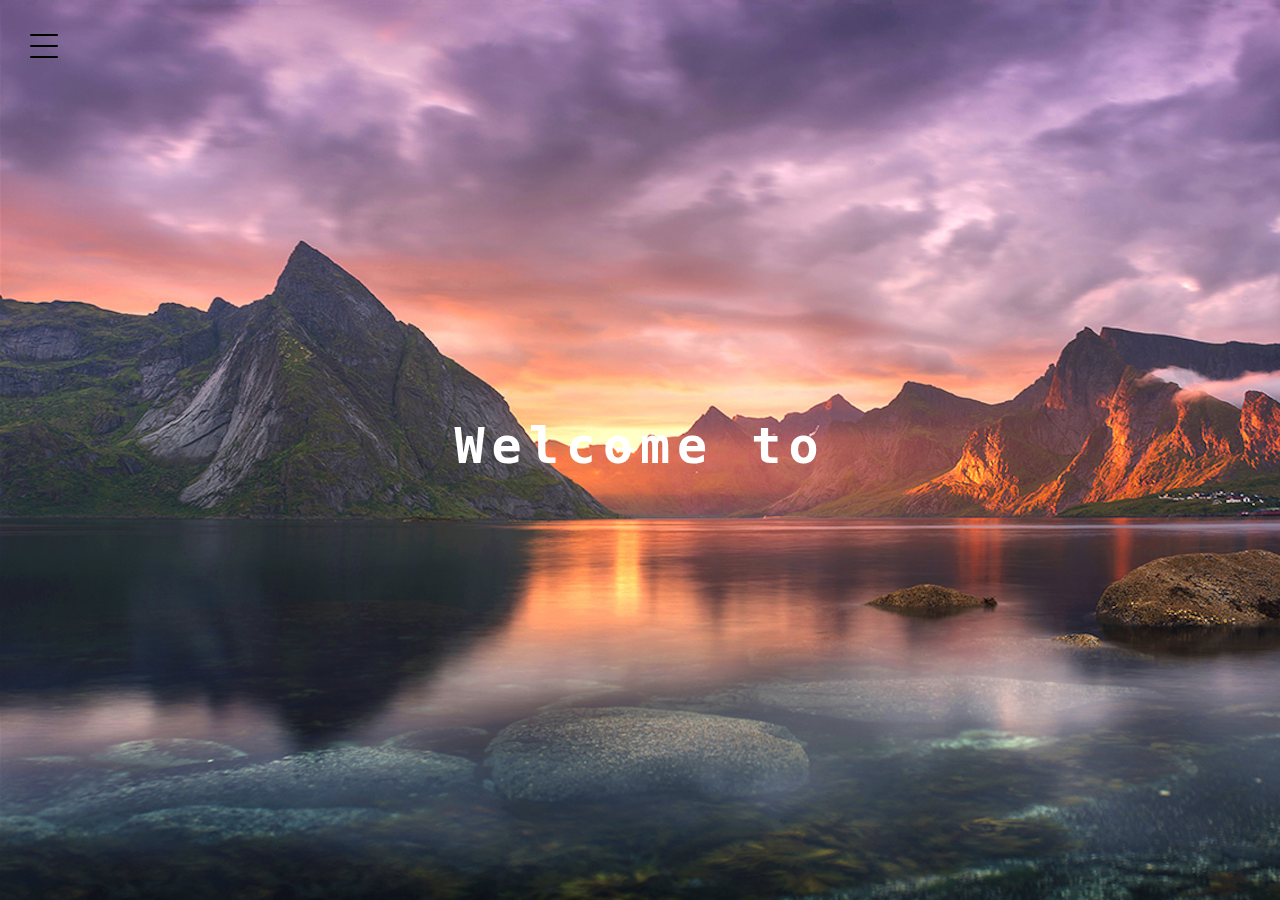
==== commit d42605cd: "home" ====
--- a/index.html
+++ b/index.html
@@ -20,6 +20,12 @@
     <!-- Style -->
     <link rel="stylesheet" href="css/style.css">
 
+     <!-- animate css -->
+     <link
+     rel="stylesheet"
+     href="https://cdnjs.cloudflare.com/ajax/libs/animate.css/4.1.1/animate.min.css"
+   />
+
     <title>Home</title>
   </head>
   <body>
@@ -34,7 +40,7 @@
       <div class="side-inner">
 
         <div class="logo">
-          <span><img src="images/kucing-ngudud.jpg" class="mt-3" alt="" style="height: 100px; width: 100px; border-radius: 50%;"></span>
+          <span><img src="images/kucing-ngudud.jpg" class="mt-3"  id="icon" alt="" style="height: 100px; width: 100px; border-radius: 50%;"></span>
         </div>
         
         <div class="nav-menu">
@@ -96,116 +102,19 @@
       
     </aside>
     <main>
-      <div class="site-section">
-        <div class="container">
-          <div class="row justify-content-center">
-
-
-
-
-
-            <div class="col-md-9">
-              <div class="row">
-                <div class="col-md-6">
-                  <div class="d-flex post-entry">
-                    <div class="custom-thumbnail">
-                      <img src="images/person_1.jpg" alt="Image" class="img-fluid">
-                    </div>
-                    <div class="post-content">
-                      <h3>How the gut microbes you're born with affect your lifelong health</h3>
-                      <div class="post-meta"><span>Posted:</span> Dec 17, 2019</div>
-                    </div>
-                  </div>
-                </div>
-                <div class="col-md-6">
-                  <div class="d-flex post-entry">
-                    <div class="custom-thumbnail">
-                      <img src="images/person_2.jpg" alt="Image" class="img-fluid">
-                    </div>
-                    <div class="post-content">
-                      <h3>How the gut microbes you're born with affect your lifelong health</h3>
-                      <div class="post-meta"><span>Posted:</span> Dec 17, 2019</div>
-                    </div>
-                  </div>
-                </div>
-
-                <div class="col-md-6">
-                  <div class="d-flex post-entry">
-                    <div class="custom-thumbnail">
-                      <img src="images/person_3.jpg" alt="Image" class="img-fluid">
-                    </div>
-                    <div class="post-content">
-                      <h3>How the gut microbes you're born with affect your lifelong health</h3>
-                      <div class="post-meta"><span>Posted:</span> Dec 17, 2019</div>
-                    </div>
-                  </div>
-                </div>
-                <div class="col-md-6">
-                  <div class="d-flex post-entry">
-                    <div class="custom-thumbnail">
-                      <img src="images/person_4.jpg" alt="Image" class="img-fluid">
-                    </div>
-                    <div class="post-content">
-                      <h3>How the gut microbes you're born with affect your lifelong health</h3>
-                      <div class="post-meta"><span>Posted:</span> Dec 17, 2019</div>
-                    </div>
-                  </div>
-                </div>
-
-                <div class="col-md-6">
-                  <div class="d-flex post-entry">
-                    <div class="custom-thumbnail">
-                      <img src="images/person_1.jpg" alt="Image" class="img-fluid">
-                    </div>
-                    <div class="post-content">
-                      <h3>How the gut microbes you're born with affect your lifelong health</h3>
-                      <div class="post-meta"><span>Posted:</span> Dec 17, 2019</div>
-                    </div>
-                  </div>
-                </div>
-                <div class="col-md-6">
-                  <div class="d-flex post-entry">
-                    <div class="custom-thumbnail">
-                      <img src="images/person_2.jpg" alt="Image" class="img-fluid">
-                    </div>
-                    <div class="post-content">
-                      <h3>How the gut microbes you're born with affect your lifelong health</h3>
-                      <div class="post-meta"><span>Posted:</span> Dec 17, 2019</div>
-                    </div>
-                  </div>
-                </div>
-
-                <div class="col-md-6">
-                  <div class="d-flex post-entry">
-                    <div class="custom-thumbnail">
-                      <img src="images/person_3.jpg" alt="Image" class="img-fluid">
-                    </div>
-                    <div class="post-content">
-                      <h3>How the gut microbes you're born with affect your lifelong health</h3>
-                      <div class="post-meta"><span>Posted:</span> Dec 17, 2019</div>
-                    </div>
-                  </div>
-                </div>
-                <div class="col-md-6">
-                  <div class="d-flex post-entry">
-                    <div class="custom-thumbnail">
-                      <img src="images/person_4.jpg" alt="Image" class="img-fluid">
-                    </div>
-                    <div class="post-content">
-                      <h3>How the gut microbes you're born with affect your lifelong health</h3>
-                      <div class="post-meta"><span>Posted:</span> Dec 17, 2019</div>
-                    </div>
-                  </div>
-                </div>
-              </div>
-            </div>
+      <div>
+        <section id="hero" class="d-flex flex-column justify-content-center align-items-center animate__animated animate__fadeInLeft" style="background-image:url(images/pemandangan.jpg) ;  height: 100vh; width: 100%; background-size: cover;">
+          <div class="hero-container" data-aos="fade-in">
+            <h1><span style="color: white;">Welcome to</span><span></span></h1>
+          </div>
+        </section>
+      </div>
 
 
           </div>
         </div>
       </div>  
-    </main>
-    
+    </main> 
     
 
     <script src="js/jquery-3.3.1.min.js"></script>
--- a/css/style.css
+++ b/css/style.css
@@ -1,11 +1,25 @@
 body {
   font-family: "Roboto", -apple-system, BlinkMacSystemFont, "Segoe UI", Roboto, "Helvetica Neue", Arial, "Noto Sans", sans-serif, "Apple Color Emoji", "Segoe UI Emoji", "Segoe UI Symbol", "Noto Color Emoji";
-  background-color: #fcfcfc; }
+  
+  background-color: var(--background-color); }
 
 p {
   color: #b3b3b3;
-  font-weight: 300; }
-
+  font-weight: 500; }
+:root{
+  --text-color : #000;
+  --background-color : #fcfcfc;
+  --navbar-color : #fff; 
+  --card-color : #fff;
+  --title-color : #2F58CD;
+}
+.dark-theme{
+  --text-color : #fcfcfc;
+--background-color : #23232E;
+--navbar-color :#000;
+--card-color : #000;
+--title-color : #85CDFD;
+}
 h1, h2, h3, h4, h5, h6,
 .h1, .h2, .h3, .h4, .h5, .h6 {
   font-family: "Roboto", -apple-system, BlinkMacSystemFont, "Segoe UI", Roboto, "Helvetica Neue", Arial, "Noto Sans", sans-serif, "Apple Color Emoji", "Segoe UI Emoji", "Segoe UI Symbol", "Noto Color Emoji"; }
@@ -57,7 +71,7 @@
   -webkit-transform: translateX(-100%);
   -ms-transform: translateX(-100%);
   transform: translateX(-100%);
-  background-color: #fff;
+  background-color: var(--navbar-color);
   -webkit-transition: 1s -webkit-transform cubic-bezier(0.23, 1, 0.32, 1);
   transition: 1s -webkit-transform cubic-bezier(0.23, 1, 0.32, 1);
   -o-transition: 1s transform cubic-bezier(0.23, 1, 0.32, 1);
@@ -110,7 +124,7 @@
       text-transform: uppercase;
       letter-spacing: .2rem;
       font-weight: 700;
-      color: #000;
+      color: var(--text-color);
       margin-bottom: 30px;
       margin-left: 40px; }
     aside .side-inner .featured-users ul, aside .side-inner .featured-users ul li {
@@ -127,7 +141,7 @@
         width: 45px;
         border-radius: 50%; }
       aside .side-inner .featured-users ul .person .d-flex .user-name {
-        color: #000;
+        color: var(--text-color);
         font-size: 14px; }
     aside .side-inner .nav-menu {
       margin-bottom: 50px; }
@@ -167,13 +181,13 @@
         aside .side-inner .nav-menu ul li a:active, aside .side-inner .nav-menu ul li a:focus, aside .side-inner .nav-menu ul li a:hover {
           outline: none; }
         aside .side-inner .nav-menu ul li a:hover {
-          color: #000; }
+          color: var(--text-color); }
           aside .side-inner .nav-menu ul li a:hover:before {
             width: 30px;
             opacity: 1;
             visibility: visible; }
       aside .side-inner .nav-menu ul li.active a {
-        color: #000; }
+        color: var(--text-color); }
         aside .side-inner .nav-menu ul li.active a:before {
           opacity: 1;
           visibility: visible;
@@ -210,6 +224,7 @@
   cursor: pointer;
   position: relative;
   z-index: 99;
+  color: #2F58CD;
   float: right; }
 
 .burger:before, .burger span, .burger:after {
@@ -272,7 +287,7 @@
 
 @import url('https://maxcdn.bootstrapcdn.com/font-awesome/4.7.0/css/font-awesome.min.css');
 #team {
-    background: #eee !important;
+    background: var(--background-color) ;
 }
 
 .btn-primary:hover,
@@ -295,14 +310,15 @@
 
 section .section-title {
     text-align: center;
-    color: #000;
+    color: var(--title-color);
+    font-weight: 800;
     margin-bottom: 50px;
     text-transform: uppercase;
 }
 
 #team .card {
     border: none;
-    background: #ffffff;
+    background: var(--card-color);
 }
 
 .image-flip:hover .backside,
@@ -335,7 +351,9 @@
     transform-style: preserve-3d;
     position: relative;
 }
-
+#background {
+  background-color: var(--background-color);
+}
 .frontside {
     position: relative;
     -webkit-transform: rotateY(0deg);
@@ -343,6 +361,15 @@
     z-index: 2;
     margin-bottom: 30px;
 }
+.card-body img {
+  margin-top: 50px;
+}
+.card-body  {
+  background-color: var(--card-color);
+}
+ #text-author{
+  color: var(--text-color);
+ }
 
 .backside {
     position: absolute;
@@ -384,16 +411,44 @@
 
 .backside .card a {
     font-size: 18px;
-    color: #6096B4 !important;
+    color: var(--title-color) !important;
 }
 
 .frontside .card .card-title,
 .backside .card .card-title {
-    color: #6096B4 !important;
+  font-weight: 600;
+    color: var(--title-color)!important;
+}
+.card-text {
+  color: var(--text-color);
 }
 
 .frontside .card .card-body img {
     width: 120px;
     height: 120px;
     border-radius: 50%;
+}
+h1 {
+  color: hsl(0, 0%, 28%);
+  font-size: 50px;
+  font-weight: bold;
+  font-family: monospace;
+  letter-spacing: 7px;
+  cursor: pointer;
+}
+h1 span {
+  transition: 0.5s ease-out;
+}
+h1:hover span:nth-child(1) {
+  margin-right: 5px;
+}
+h1:hover span:nth-child(1):after {
+  content: " our Website";
+}
+h1:hover span:nth-child(2) {
+  margin-left: 30px;
+}
+h1:hover span {
+  color: #fff;
+  text-shadow: 0 0 10px #fff, 0 0 20px #fff, 0 0 40px #fff;
 }